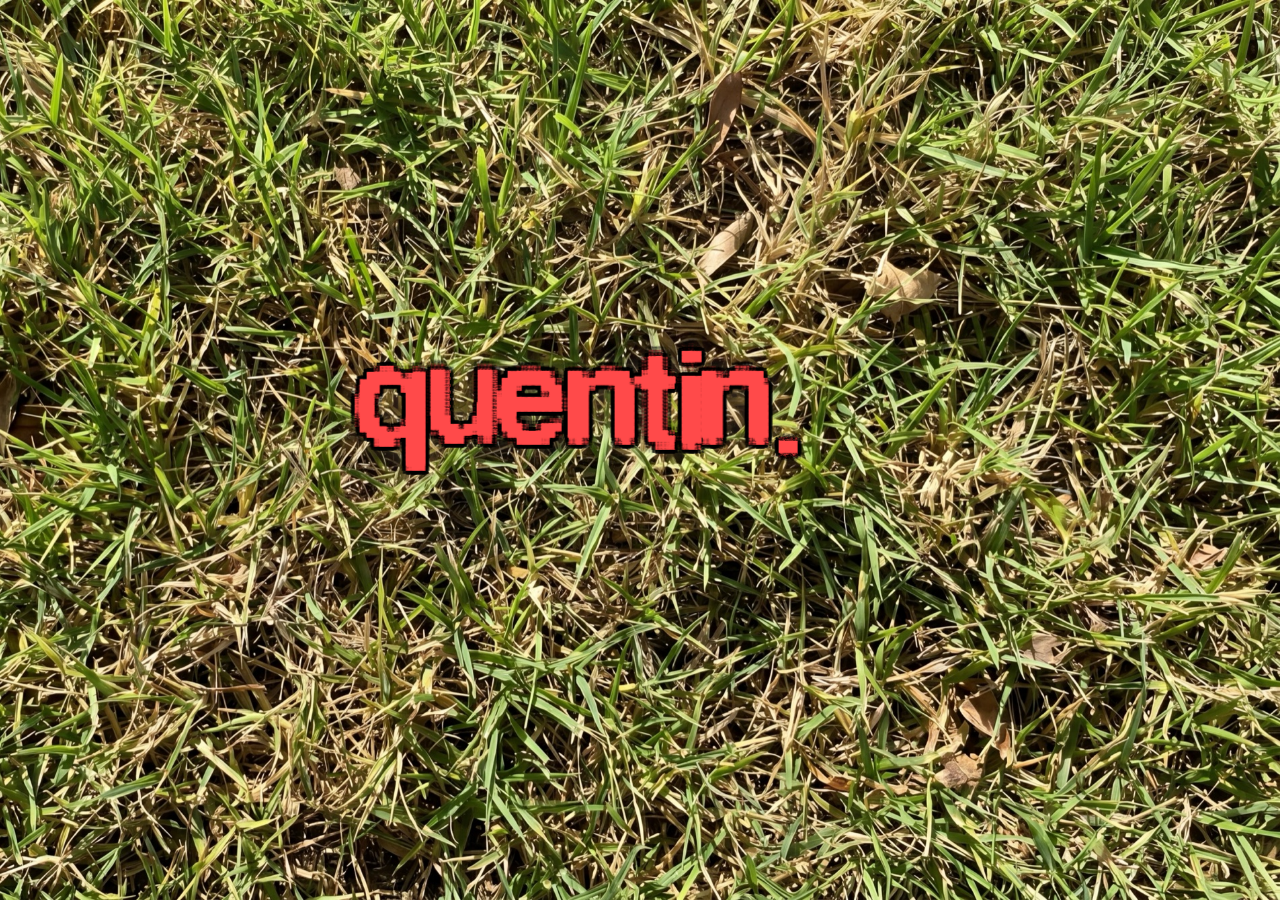
==== index.html @ b3f5b1b8 "Tint iOS Safari chrome to grass color via theme-color If iOS Safari's status bar / URL bar can't be " ====
<!DOCTYPE html>
<html lang="en">
<head>
  <meta charset="UTF-8">
  <meta name="viewport" content="width=device-width, initial-scale=1.0, viewport-fit=cover">
  <!-- theme-color tints iOS Safari's status bar and URL bar. We use the
       average color sampled from grass.jpg (#6b6737) so the chrome reads
       as part of the backdrop instead of as a hard black edge. -->
  <meta name="theme-color" content="#6b6737">
  <title>quentin.</title>
  <link rel="stylesheet" href="styles/scroll-scrub.css">
  <style>
    /* DSEG7-Classic — SIL OFL 1.1, by Keshikan. The 7-segment LCD font
       that ships with hardware calculators and the original XP Minesweeper-
       era counter display. Self-hosted as a 5 KB WOFF2 so the LCD doesn't
       depend on a CDN. */
    @font-face {
      font-family: 'DSEG7 Classic';
      src: url('fonts/DSEG7Classic-Bold.woff2') format('woff2');
      font-weight: bold;
      font-style: normal;
      font-display: swap;
    }

    /* ===========================================================
       XP-skinned games variant.

       Only the three bypass games — Minesweeper, Video Poker, 2048 —
       get the Windows XP treatment. The preloader, password gate,
       DVD-bouncing wordmark, post-unlock VCR menu, and FX overlays
       all keep the original VCR look. The contrast is the point:
       you tear through the VHS world and land in a creaky Windows
       desktop.

       Everything below is scoped to .minesweeper / .poker / .tk
       so it can't bleed into the menu or gate.
       =========================================================== */

    /* Reset the inherited VCR look on each XP-skinned game panel, and
       dim the grass backdrop behind them — same 55% black as menu.html
       uses, so the panel reads as a darkened surface with the XP window
       floating on top. The gate keeps its VCR styling so the dim is on a
       separate rule below. */
    .minesweeper, .poker, .tk {
      background: rgba(0, 0, 0, 0.30) !important;
      filter: none !important;
      text-shadow: none !important;
      letter-spacing: 0 !important;
      text-transform: none !important;
      color: #000;
    }
    .gate { background: rgba(0, 0, 0, 0.30); }
    /* Children of XP windows also drop the chromatic-aberration shadow
       and the panel-wide blur. */
    .xp-window, .xp-window * {
      text-shadow: none;
      filter: none;
    }

    /* ---- Window chrome ---- */
    .xp-window {
      display: inline-flex;
      flex-direction: column;
      font-family: Tahoma, Verdana, 'Segoe UI', 'Lucida Grande', sans-serif;
      font-size: 11px;
      color: #000;
      background: #ece9d8;
      border: 1px solid #003c74;
      border-radius: 8px 8px 0 0;
      /* Inner blue rim + soft drop shadow under the window. */
      box-shadow:
        inset 0 0 0 1px #0831d9,
        inset 0 0 0 2px #4790f6,
        0 14px 36px rgba(0, 0, 0, 0.30);
      max-width: 95vw;
    }
    .xp-titlebar {
      height: 26px;
      padding: 0 3px 0 6px;
      display: flex;
      align-items: center;
      justify-content: space-between;
      color: #fff;
      font-weight: bold;
      font-size: 12px;
      text-shadow: 1px 1px 0 rgba(0, 0, 0, 0.4);
      border-radius: 6px 6px 0 0;
      background: linear-gradient(
        to bottom,
        #0058e6  0%,
        #3da3ff  4%,
        #2b8aef 12%,
        #1761d6 64%,
        #1156ce 88%,
        #2071e7 100%
      );
      user-select: none;
    }
    .xp-title { padding-top: 1px; letter-spacing: 0; }
    .xp-buttons { display: flex; gap: 1px; }
    .xp-btn {
      width: 22px;
      height: 22px;
      margin: 0;
      padding: 0;
      border: 1px solid #0831d9;
      border-radius: 3px;
      font-family: Tahoma, Verdana, sans-serif;
      font-size: 12px;
      font-weight: bold;
      line-height: 1;
      color: #fff;
      text-shadow: 1px 1px 0 rgba(0, 0, 0, 0.45);
      cursor: default;
      display: flex;
      align-items: center;
      justify-content: center;
    }
    .xp-btn-min, .xp-btn-max {
      background: linear-gradient(to bottom, #4cabff, #1659be);
    }
    .xp-btn-close {
      background: linear-gradient(to bottom, #f57c47, #b53726);
      border-color: #c83020;
    }
    .xp-menubar {
      padding: 1px 6px 2px;
      font-size: 11px;
      color: #000;
      display: flex;
      gap: 12px;
      background: #ece9d8;
      border-bottom: 1px solid #aca899;
    }
    .xp-menubar span { cursor: default; }
    .xp-menubar u { text-decoration: underline; }
    .xp-body {
      padding: 8px;
      background: #ece9d8;
      display: flex;
      flex-direction: column;
      gap: 6px;
      align-items: center;
    }

    /* ---- Minesweeper ---- */
    .xp-window-ms { width: min(360px, 92vw); }

    .minesweeper .ms-header {
      width: 100%;
      box-sizing: border-box;
      background: #c0c0c0;
      padding: 6px 8px;
      display: flex;
      justify-content: space-between;
      align-items: center;
      gap: 8px;
      /* Classic outset-inset double bevel framing the LCDs. */
      box-shadow:
        inset 1px 1px 0 #808080,
        inset -1px -1px 0 #fff;
      font-family: Tahoma, Verdana, sans-serif;
    }
    .minesweeper #ms-mines-left,
    .minesweeper #ms-timer {
      font-family: 'DSEG7 Classic', 'Courier New', monospace;
      font-weight: bold;
      font-size: 20px;
      color: #ff1010;
      background: #000;
      padding: 1px 6px;
      letter-spacing: 1px;
      text-shadow: 0 0 4px rgba(255, 0, 0, 0.55);
      min-width: 64px;
      text-align: right;
      border: 1px solid #000;
      box-shadow: inset 1px 1px 0 #1a0000;
    }
    .minesweeper #ms-timer.low {
      animation: none;     /* drop the existing pulse */
      color: #ff5050;
    }
    /* CSS-drawn XP minesweeper smiley button. The .ms-smiley span has
       "🙂" as text content (HTML carries it for graceful fallback if our
       CSS doesn't load); we hide that with font-size:0 and draw a yellow
       circle + two eye dots + a curved smile mouth via pseudo-elements. */
    .minesweeper .ms-smiley {
      width: 28px;
      height: 28px;
      padding: 0;
      border: 0;
      border-radius: 0;
      background: #c0c0c0;
      font-size: 0;                    /* hide the emoji fallback */
      cursor: default;
      box-shadow:
        inset 2px 2px 0 #fff,
        inset -2px -2px 0 #808080;
      display: flex;
      align-items: center;
      justify-content: center;
      position: relative;
    }
    .minesweeper .ms-smiley::before {
      /* the yellow face circle with two eye dots baked in */
      content: '';
      width: 18px;
      height: 18px;
      border: 1px solid #000;
      border-radius: 50%;
      background:
        radial-gradient(circle at 32% 38%, #000 0 1.4px, transparent 1.7px),
        radial-gradient(circle at 68% 38%, #000 0 1.4px, transparent 1.7px),
        radial-gradient(circle at 50% 50%, #ffee44 60%, #f0bf00 100%);
    }
    .minesweeper .ms-smiley::after {
      /* curved smile — a half-pill below the eyes */
      content: '';
      position: absolute;
      width: 8px;
      height: 5px;
      border: 1.3px solid #000;
      border-top: 0;
      border-radius: 0 0 50% 50% / 0 0 100% 100%;
      top: 14px;
      left: 50%;
      transform: translateX(-50%);
      background: transparent;
    }
    .minesweeper .ms-status {
      font-family: Tahoma, Verdana, sans-serif;
      font-size: 11px;
      color: #000;
      letter-spacing: 0;
      text-transform: lowercase;
    }
    .minesweeper .ms-grid {
      background: #c0c0c0;
      padding: 3px;
      gap: 0;
      /* Inset bevel — looks like the grid is sunk into the chrome. */
      box-shadow:
        inset 2px 2px 0 #808080,
        inset -2px -2px 0 #fff;
    }
    .minesweeper .ms-cell {
      /* min(...) keeps desktop tight (~34px) but lets touch viewports
         scale cells up to ~9 vw — gives the 9-wide grid most of the
         screen width on mobile, so each cell is a meaningful tap target
         instead of a 22px pinpoint. */
      width:  min(34px, 9vw) !important;
      height: min(34px, 9vw) !important;
      background: #c0c0c0 !important;
      border: 0 !important;
      border-radius: 0 !important;
      font-family: Tahoma, Verdana, sans-serif !important;
      font-weight: bold !important;
      font-size: min(15px, 4vw) !important;
      color: #000;
      box-shadow:
        inset 2px 2px 0 #fff,
        inset -2px -2px 0 #808080;
    }
    .minesweeper .ms-cell.revealed {
      background: #c0c0c0 !important;
      box-shadow:
        inset 1px 1px 0 #808080,
        inset -1px -1px 0 transparent !important;
      border: none !important;
    }
    /* Classic XP minesweeper number palette. Inline color from JS is the
       same priority; using !important so we win. */
    .minesweeper .ms-cell[data-n="1"] { color: #0000ff !important; }
    .minesweeper .ms-cell[data-n="2"] { color: #008000 !important; }
    .minesweeper .ms-cell[data-n="3"] { color: #ff0000 !important; }
    .minesweeper .ms-cell[data-n="4"] { color: #000080 !important; }
    .minesweeper .ms-cell[data-n="5"] { color: #800000 !important; }
    .minesweeper .ms-cell[data-n="6"] { color: #008080 !important; }
    .minesweeper .ms-cell[data-n="7"] { color: #000000 !important; }
    .minesweeper .ms-cell[data-n="8"] { color: #808080 !important; }
    /* Flag + bomb sprites — small inline SVGs as background images, layered
       over the cell's gray (or red, for the exploded cell) base. The JS still
       sets the cell's textContent to "⚑" / "✱"; we hide that glyph with
       font-size:0 so only the SVG sprite shows. */
    .minesweeper .ms-cell.flagged {
      font-size: 0 !important;
      color: transparent !important;
      background:
        url("data:image/svg+xml;utf8,<svg xmlns='http://www.w3.org/2000/svg' viewBox='0 0 16 16'><rect x='6' y='2.5' width='1.4' height='9.5' fill='black'/><rect x='3' y='12' width='8' height='2' fill='black'/><polygon points='7.4,2.5 12,5 7.4,7.5' fill='%23dd0000'/></svg>")
          center/14px no-repeat,
        #c0c0c0 !important;
    }
    .minesweeper .ms-cell.mine {
      font-size: 0 !important;
      color: transparent !important;
      background:
        url("data:image/svg+xml;utf8,<svg xmlns='http://www.w3.org/2000/svg' viewBox='0 0 16 16'><g fill='black'><circle cx='8' cy='8.5' r='4'/><rect x='7' y='1.5' width='2' height='2'/><rect x='7' y='12.5' width='2' height='2'/><rect x='1.5' y='7.5' width='2' height='2'/><rect x='12.5' y='7.5' width='2' height='2'/></g><rect x='6.2' y='6.7' width='1.8' height='1.8' fill='white'/></svg>")
          center/14px no-repeat,
        #c0c0c0 !important;
    }
    .minesweeper .ms-cell.exploded {
      font-size: 0 !important;
      color: transparent !important;
      background:
        url("data:image/svg+xml;utf8,<svg xmlns='http://www.w3.org/2000/svg' viewBox='0 0 16 16'><g fill='black'><circle cx='8' cy='8.5' r='4'/><rect x='7' y='1.5' width='2' height='2'/><rect x='7' y='12.5' width='2' height='2'/><rect x='1.5' y='7.5' width='2' height='2'/><rect x='12.5' y='7.5' width='2' height='2'/></g><rect x='6.2' y='6.7' width='1.8' height='1.8' fill='white'/></svg>")
          center/14px no-repeat,
        #ff0000 !important;
    }
    .minesweeper .ms-footer { width: 100%; justify-content: center; }
    .minesweeper .ms-btn {
      font-family: Tahoma, Verdana, sans-serif;
      font-weight: normal;
      font-size: 11px;
      color: #000;
      background: #ece9d8;
      padding: 2px 14px;
      border: 1px solid #003c74;
      border-radius: 3px;
      box-shadow:
        inset 0 0 0 1px #fff,
        inset -1px -1px 0 #aca899;
    }
    .minesweeper .ms-hint {
      font-family: Tahoma, Verdana, sans-serif;
      font-size: 10px;
      color: #666;
      text-transform: none;
      letter-spacing: 0;
    }

    /* ---- Video Poker ---- */
    .xp-window-pk { width: min(440px, 95vw); }

    .poker .pk-header { width: 100%; text-align: center; }
    .poker .pk-title {
      font-family: Tahoma, Verdana, sans-serif;
      font-size: 14px;
      font-weight: bold;
      color: #000;
      text-transform: none;
      letter-spacing: 0;
      margin-bottom: 2px;
    }
    .poker .pk-odds-row { justify-content: center; align-items: center; }
    .poker .pk-odds {
      font-family: Tahoma, Verdana, sans-serif;
      font-size: 11px;
      color: #000;
      text-transform: none;
      letter-spacing: 0;
    }
    .poker .pk-info {
      font-family: Tahoma, Verdana, sans-serif;
      color: #000;
      background: #ece9d8;
      border: 1px solid #003c74;
      border-radius: 3px;
      width: 20px;
      height: 20px;
      box-shadow:
        inset 0 0 0 1px #fff,
        inset -1px -1px 0 #aca899;
    }
    .poker .pk-status {
      font-family: Tahoma, Verdana, sans-serif;
      font-size: 12px;
      font-weight: bold;
      color: #000;
      letter-spacing: 0;
      text-transform: none;
    }
    .poker .pk-cards {
      background: #1b6a2e;       /* card-table felt green */
      padding: 10px 8px;
      border-radius: 4px;
      box-shadow:
        inset 1px 1px 0 #0d3517,
        inset -1px -1px 0 #2a9947;
      gap: 6px;
    }
    .poker .pk-footer { justify-content: center; }
    .poker .pk-btn {
      font-family: Tahoma, Verdana, sans-serif;
      font-size: 11px;
      font-weight: normal;
      color: #000;
      background: #ece9d8;
      padding: 3px 16px;
      border: 1px solid #003c74;
      border-radius: 3px;
      letter-spacing: 0;
      text-transform: none;
      box-shadow:
        inset 0 0 0 1px #fff,
        inset -1px -1px 0 #aca899;
    }
    .poker .pk-btn:disabled { color: #888; }
    .poker .ms-hint {
      font-family: Tahoma, Verdana, sans-serif;
      font-size: 10px;
      color: #666;
      text-transform: none;
      letter-spacing: 0;
    }

    /* ---- 2048 ---- */
    .xp-window-tk { width: min(320px, 92vw); }

    .tk .tk-header {
      width: 100%;
      box-sizing: border-box;
      font-family: Tahoma, Verdana, sans-serif;
      font-size: 12px;
      font-weight: bold;
      color: #000;
      text-transform: none;
      letter-spacing: 0;
      background: #c0c0c0;
      padding: 4px 8px;
      box-shadow:
        inset 1px 1px 0 #808080,
        inset -1px -1px 0 #fff;
      justify-content: space-between;
    }
    .tk .tk-status {
      font-family: Tahoma, Verdana, sans-serif;
      font-size: 11px;
      color: #000;
      text-transform: none;
      letter-spacing: 0;
    }
    .tk .tk-grid {
      background: #c0c0c0;
      padding: 4px;
      gap: 4px;
      box-shadow:
        inset 2px 2px 0 #808080,
        inset -2px -2px 0 #fff;
    }
    .tk .tk-cell {
      background: #d4d0c8 !important;
      color: #000;
      font-family: Tahoma, Verdana, sans-serif;
      font-weight: bold;
      box-shadow:
        inset 1px 1px 0 #fff,
        inset -1px -1px 0 #808080;
      letter-spacing: 0;
    }
    /* Per-tier colors kept bright but flatter, suited to the gray chrome. */
    .tk .tk-cell.v-2    { background: #f0e8d8 !important; color: #000; }
    .tk .tk-cell.v-4    { background: #ecd9b0 !important; color: #000; }
    .tk .tk-cell.v-8    { background: #f5b06b !important; color: #fff; }
    .tk .tk-cell.v-16   { background: #f59c5e !important; color: #fff; }
    .tk .tk-cell.v-32   { background: #f57e51 !important; color: #fff; }
    .tk .tk-cell.v-64   { background: #f55e35 !important; color: #fff; }
    .tk .tk-cell.v-128  { background: #edcf72 !important; color: #fff; }
    .tk .tk-cell.v-256  { background: #edcc5f !important; color: #fff; }
    .tk .tk-cell.v-512  { background: #edc850 !important; color: #fff; }
    .tk .tk-cell.v-1024 { background: #edc53f !important; color: #fff; }
    .tk .tk-cell.v-2048 { background: #edc22e !important; color: #fff; }
    .tk .tk-btn {
      font-family: Tahoma, Verdana, sans-serif;
      font-size: 11px;
      font-weight: normal;
      color: #000;
      background: #ece9d8;
      padding: 2px 14px;
      border: 1px solid #003c74;
      border-radius: 3px;
      letter-spacing: 0;
      text-transform: none;
      box-shadow:
        inset 0 0 0 1px #fff,
        inset -1px -1px 0 #aca899;
    }
    .tk .ms-hint {
      font-family: Tahoma, Verdana, sans-serif;
      font-size: 10px;
      color: #666;
      text-transform: none;
      letter-spacing: 0;
    }

    /* "Try another way" sits outside the XP window. Match the gate's
       .gate-try-another (first page) exactly: same VCR OSD Mono font,
       uppercase, cream fill, 8-layer chromatic-aberration shadow, AND
       the same blur+contrast filter the gate parent applies. The game-
       panel reset above stripped filter/text-shadow from descendants
       with !important, so reapply both here. */
    .minesweeper .cycle-btn,
    .poker .cycle-btn,
    .tk .cycle-btn {
      margin-top: 14px;
      font-family: 'VCR OSD Mono', ui-monospace, monospace !important;
      font-size: clamp(0.78rem, 2.6vw, 1rem);
      color: #fff5c4 !important;
      letter-spacing: 0.06em !important;
      text-transform: uppercase !important;
      background: transparent;
      border: 0;
      padding: 0.4rem 0.8rem;
      filter: blur(0.55px) contrast(1.05) !important;
      text-shadow:
        min(-0.07em, -1px)  0                  0 rgba(255, 50, 70, 0.55),
        max( 0.07em,  1px)  0                  0 rgba(70, 220, 255, 0.45),
        max( 0.06em,  2px)  max( 0.06em,  2px) 0 rgba(0, 0, 0, 0.95),
        min(-0.06em, -2px)  max( 0.06em,  2px) 0 rgba(0, 0, 0, 0.85),
        max( 0.06em,  2px)  min(-0.06em, -2px) 0 rgba(0, 0, 0, 0.78),
        min(-0.06em, -2px)  min(-0.06em, -2px) 0 rgba(0, 0, 0, 0.95),
         0                  max( 0.08em,  2px) 0 rgba(0, 0, 0, 0.7),
         0 0 0.22em rgba(255, 240, 180, 0.30) !important;
    }
    .minesweeper .cycle-btn:hover,
    .minesweeper .cycle-btn:active,
    .poker .cycle-btn:hover,
    .poker .cycle-btn:active,
    .tk .cycle-btn:hover,
    .tk .cycle-btn:active { color: #ffea00 !important; }
  </style>
</head>
<body data-state="idle" class="vhs-running">

  <div class="brand-bounce">quentin.</div>

  <form class="gate" id="gate" autocomplete="off" novalidate>
    <div class="gate-prompt">enter password</div>
    <div class="gate-input-wrap">
      <span class="gate-input-prefix">&gt;</span>
      <input
        type="text"
        class="gate-input"
        id="gate-input"
        autocomplete="off"
        autocapitalize="off"
        autocorrect="off"
        spellcheck="false"
        inputmode="text"
        maxlength="32"
        autofocus>
      <span class="gate-cursor" aria-hidden="true"></span>
    </div>
    <div class="gate-error" id="gate-error">access denied</div>
    <button type="submit" class="gate-submit">enter</button>
    <button type="button" class="gate-try-another cycle-btn">try another way</button>
  </form>

  <div class="minesweeper" id="minesweeper" aria-label="Minesweeper bypass">
    <div class="xp-window xp-window-ms">
      <div class="xp-titlebar">
        <div class="xp-title">Minesweeper</div>
        <div class="xp-buttons">
          <span class="xp-btn xp-btn-min" aria-hidden="true">_</span>
          <span class="xp-btn xp-btn-max" aria-hidden="true">□</span>
          <span class="xp-btn xp-btn-close" aria-hidden="true">×</span>
        </div>
      </div>
      <div class="xp-menubar">
        <span><u>G</u>ame</span>
        <span><u>H</u>elp</span>
      </div>
      <div class="xp-body">
        <div class="ms-header">
          <span id="ms-mines-left">12</span>
          <span class="ms-smiley" aria-hidden="true">🙂</span>
          <span class="ms-timer" id="ms-timer">2:00</span>
        </div>
        <div class="ms-status" id="ms-status">clear the board</div>
        <div class="ms-grid" id="ms-grid"></div>
        <div class="ms-footer">
          <button type="button" class="ms-btn" id="ms-retry">retry</button>
        </div>
        <div class="ms-hint">right-click or long-press to flag</div>
      </div>
    </div>
    <button type="button" class="gate-try-another cycle-btn">try another way</button>
  </div>

  <div class="poker" id="poker" aria-label="Video poker bypass">
    <div class="xp-window xp-window-pk">
      <div class="xp-titlebar">
        <div class="xp-title">Video Poker</div>
        <div class="xp-buttons">
          <span class="xp-btn xp-btn-min" aria-hidden="true">_</span>
          <span class="xp-btn xp-btn-max" aria-hidden="true">□</span>
          <span class="xp-btn xp-btn-close" aria-hidden="true">×</span>
        </div>
      </div>
      <div class="xp-menubar">
        <span><u>G</u>ame</span>
        <span><u>H</u>elp</span>
      </div>
      <div class="xp-body">
        <div class="pk-header">
          <div class="pk-title">Video Poker</div>
          <div class="pk-odds-row">
            <div class="pk-odds">land four of a kind or better to unlock</div>
            <button type="button" class="pk-info" id="pk-info-btn" aria-label="How to play and pay table" aria-haspopup="dialog" aria-controls="pk-paytable">?</button>
          </div>
        </div>
        <div class="pk-status" id="pk-status">deal to begin</div>
        <div class="pk-cards" id="pk-cards"></div>
        <div class="pk-footer">
          <button type="button" class="pk-btn" id="pk-action">deal</button>
        </div>
        <div class="ms-hint">tap a card to hold · hand <span id="pk-count">0</span></div>
      </div>
    </div>
    <button type="button" class="gate-try-another cycle-btn">try another way</button>
  </div>

  <div class="pk-paytable" id="pk-paytable" role="dialog" aria-modal="true" aria-labelledby="pk-paytable-title" aria-hidden="true">
    <div class="pk-paytable-inner">
      <div class="pk-paytable-title" id="pk-paytable-title">how to play</div>
      <ul class="pk-instructions">
        <li><span class="pk-step-key">deal</span><span class="pk-step-desc">get 5 cards</span></li>
        <li><span class="pk-step-key">tap</span><span class="pk-step-desc">hold the cards you want</span></li>
        <li><span class="pk-step-key">draw</span><span class="pk-step-desc">replace the rest</span></li>
        <li><span class="pk-step-key">★</span><span class="pk-step-desc">match a starred hand to unlock</span></li>
      </ul>
      <div class="pk-paytable-divider">— pay table —</div>
      <ul class="pk-paytable-list">
        <li class="win"><span class="pk-pt-mark">★</span><span class="pk-pt-name">royal flush</span><span class="pk-pt-desc">10 J Q K A · same suit</span></li>
        <li class="win"><span class="pk-pt-mark">★</span><span class="pk-pt-name">straight flush</span><span class="pk-pt-desc">5 in a row · same suit</span></li>
        <li class="win"><span class="pk-pt-mark">★</span><span class="pk-pt-name">four of a kind</span><span class="pk-pt-desc">4 cards · same rank</span></li>
        <li><span class="pk-pt-mark">·</span><span class="pk-pt-name">full house</span><span class="pk-pt-desc">3 + 2 of a kind</span></li>
        <li><span class="pk-pt-mark">·</span><span class="pk-pt-name">flush</span><span class="pk-pt-desc">5 cards · same suit</span></li>
        <li><span class="pk-pt-mark">·</span><span class="pk-pt-name">straight</span><span class="pk-pt-desc">5 cards · in a row</span></li>
        <li><span class="pk-pt-mark">·</span><span class="pk-pt-name">three of a kind</span><span class="pk-pt-desc">3 cards · same rank</span></li>
        <li><span class="pk-pt-mark">·</span><span class="pk-pt-name">two pair</span><span class="pk-pt-desc">two pairs</span></li>
        <li><span class="pk-pt-mark">·</span><span class="pk-pt-name">jacks or better</span><span class="pk-pt-desc">pair of J / Q / K / A</span></li>
      </ul>
      <button type="button" class="pk-pt-close" id="pk-pt-close">close</button>
    </div>
  </div>

  <div class="tk" id="tk" aria-label="2048 bypass">
    <div class="xp-window xp-window-tk">
      <div class="xp-titlebar">
        <div class="xp-title">2048</div>
        <div class="xp-buttons">
          <span class="xp-btn xp-btn-min" aria-hidden="true">_</span>
          <span class="xp-btn xp-btn-max" aria-hidden="true">□</span>
          <span class="xp-btn xp-btn-close" aria-hidden="true">×</span>
        </div>
      </div>
      <div class="xp-menubar">
        <span><u>G</u>ame</span>
        <span><u>H</u>elp</span>
      </div>
      <div class="xp-body">
        <div class="tk-header">
          <span>2048</span>
          <span>score <span id="tk-score">0</span></span>
        </div>
        <div class="tk-status" id="tk-status">reach 2048 to unlock</div>
        <div class="tk-grid" id="tk-grid"></div>
        <div class="tk-footer">
          <button type="button" class="tk-btn" id="tk-new">new game</button>
        </div>
        <div class="ms-hint">arrow keys · wasd · swipe</div>
      </div>
    </div>
    <button type="button" class="gate-try-another cycle-btn">try another way</button>
  </div>

  <div class="preloader" id="preloader"></div>

  <button type="button" class="mute-toggle" id="mute-toggle" aria-label="Toggle sound">sound: on</button>
  <button type="button" class="back-btn" id="back-btn" aria-label="Go back">&lt; back</button>

  <div class="stage">
    <!-- No videos. The .vhs-intro layer (grass photo) sits behind every
         phase. Menu state still appears post-unlock, VCR-styled. -->

    <div class="menu" id="menu" role="menu" aria-label="Main menu">
      <div class="menu-header">─ main menu ─</div>
      <div class="menu-list" id="menu-list">
        <div class="menu-item selected" data-i="0" data-action="open" data-url="#" role="menuitem" tabindex="-1">
          <span class="menu-arrow">▶</span><span class="menu-num">01</span><span class="menu-label">pray i die</span>
        </div>
        <div class="menu-item" data-i="1" data-action="open" data-url="#" role="menuitem" tabindex="-1">
          <span class="menu-arrow">▶</span><span class="menu-num">02</span><span class="menu-label">ai media co</span>
        </div>
        <div class="menu-item" data-i="2" data-action="open" data-url="#" role="menuitem" tabindex="-1">
          <span class="menu-arrow">▶</span><span class="menu-num">03</span><span class="menu-label">instagram</span>
        </div>
        <div class="menu-item" data-i="3" data-action="open" data-url="#" role="menuitem" tabindex="-1">
          <span class="menu-arrow">▶</span><span class="menu-num">04</span><span class="menu-label">music</span>
        </div>
        <div class="menu-item" data-i="4" data-action="open" data-url="#" role="menuitem" tabindex="-1">
          <span class="menu-arrow">▶</span><span class="menu-num">05</span><span class="menu-label">shop</span>
        </div>
        <div class="menu-item" data-i="5" data-action="static" role="menuitem" tabindex="-1">
          <span class="menu-arrow">▶</span><span class="menu-num">06</span><span class="menu-label">static</span>
        </div>
        <div class="menu-item" data-i="6" data-action="tracking" role="menuitem" tabindex="-1">
          <span class="menu-arrow">▶</span><span class="menu-num">07</span><span class="menu-label">???</span>
        </div>
        <div class="menu-item" data-i="7" data-action="colorbars" role="menuitem" tabindex="-1">
          <span class="menu-arrow">▶</span><span class="menu-num">08</span><span class="menu-label">color bars</span>
        </div>
        <div class="menu-item" data-i="8" data-action="text" data-text="rew ◀◀" data-ms="1400" data-tone="rewind" role="menuitem" tabindex="-1">
          <span class="menu-arrow">▶</span><span class="menu-num">09</span><span class="menu-label">rewind</span>
        </div>
        <div class="menu-item" data-i="9" data-action="text" data-text="ff ▶▶" data-ms="1400" data-tone="ffwd" role="menuitem" tabindex="-1">
          <span class="menu-arrow">▶</span><span class="menu-num">10</span><span class="menu-label">fast fwd</span>
        </div>
        <div class="menu-item" data-i="10" data-action="text" data-text="▮▮ pause" data-ms="1600" role="menuitem" tabindex="-1">
          <span class="menu-arrow">▶</span><span class="menu-num">11</span><span class="menu-label">pause</span>
        </div>
        <div class="menu-item" data-i="11" data-action="text" data-text="● rec" data-ms="1800" data-color="red" role="menuitem" tabindex="-1">
          <span class="menu-arrow">▶</span><span class="menu-num">12</span><span class="menu-label">record</span>
        </div>
        <div class="menu-item" data-i="12" data-action="deadair" role="menuitem" tabindex="-1">
          <span class="menu-arrow">▶</span><span class="menu-num">13</span><span class="menu-label">dead air</span>
        </div>
        <div class="menu-item" data-i="13" data-action="poweroff" role="menuitem" tabindex="-1">
          <span class="menu-arrow">▶</span><span class="menu-num">14</span><span class="menu-label">power off</span>
        </div>
        <div class="menu-item" data-i="14" data-action="text" data-text="be kind. rewind." data-ms="1600" role="menuitem" tabindex="-1">
          <span class="menu-arrow">▶</span><span class="menu-num">15</span><span class="menu-label">be kind rewind</span>
        </div>
      </div>
      <div class="menu-footer">▲▼ navigate &nbsp;&nbsp; enter select</div>
    </div>

    <div class="fx-static" id="fx-static" aria-hidden="true">
      <img class="fx-static-frame" alt="" src="vhs_frames/frame_01.jpg">
    </div>
    <div class="fx-text" id="fx-text" aria-hidden="true">tracking error</div>
    <div class="fx-colorbars" id="fx-colorbars" aria-hidden="true"></div>
    <div class="fx-deadair" id="fx-deadair" aria-hidden="true"></div>
    <div class="fx-poweroff" id="fx-poweroff" aria-hidden="true">
      <div class="fx-poweroff-line"></div>
    </div>

    <!-- Static backdrop — grass photo, same as menu.html. -->
    <div class="vhs-intro" id="vhs-intro">
      <picture>
        <source srcset="grass-hd.jpg" media="(pointer: fine)">
        <img class="vhs-frame active" data-i="3" alt="" src="grass.jpg" fetchpriority="high">
      </picture>
    </div>

    <div class="debug" id="debug"></div>
  </div>

  <script src="scripts/scroll-scrub.js"></script>

</body>
</html>
---- styles/scroll-scrub.css ----
@font-face {
      font-family: 'LowerResolution';
      src: url('../LowerResolution-period.ttf') format('truetype');
      font-display: swap;
    }
    @font-face {
      font-family: 'VCR OSD Mono';
      src: url('../VCR_OSD_MONO.ttf') format('truetype');
      font-display: swap;
    }

    * { margin: 0; padding: 0; box-sizing: border-box; }

    html, body {
      /* height: 100% on iOS Safari resolves to the LAYOUT viewport, which
         excludes the safe-area zones under the status bar and URL bar — so
         fixed elements with inset:0 stop at those edges and the safe-area
         strips appear as solid black above/below the page content. 100dvh
         resolves to the DYNAMIC visual viewport, which includes those
         zones, so the backdrop image extends behind Safari's translucent
         chrome and gets blurred through it instead of cutting off. */
      height: 100%;            /* fallback for browsers without dvh */
      height: 100dvh;
      width: 100vw;
      /* Black so iOS Safari's translucent chrome doesn't get tinted by a
         document-level color. Lets the chrome's blur sample the actual video
         content above instead of leaning toward a static body color. */
      background: #000;
      color: #fff;
      font-family: 'LowerResolution', system-ui, sans-serif;
      overflow: hidden;
      overscroll-behavior: none;
      touch-action: none;
    }

    /* ---- Pre-password preloader ---- */
    /* The whole preloader layer is the click target — tap anywhere to advance
       to the password gate. The frame_04 backdrop is the vhs-intro layer below
       (z-index 50); the bouncing wordmark sits on its own layer above. */
    .preloader {
      position: fixed;
      inset: 0;
      z-index: 65;
      pointer-events: auto;
      cursor: pointer;
      transition: opacity 1.4s steps(10);
    }
    body.preloader-passed .preloader,
    body.unlocked .preloader { opacity: 0; pointer-events: none; }

    /* ---- DVD-bounce wordmark (preloader + gate phase) ---- */
    .brand-bounce {
      position: absolute;
      top: 0;
      left: 0;
      transform: translate3d(0, 0, 0);
      will-change: transform;
      font-family: 'LowerResolution', system-ui, sans-serif;
      font-size: clamp(3.5rem, 14vw, 11rem);
      line-height: 1;
      color: #fff5c4;
      text-shadow:
         3px  3px 0 rgba(0, 0, 0, 0.95),
        -3px  3px 0 rgba(0, 0, 0, 0.85),
         3px -3px 0 rgba(0, 0, 0, 0.78),
        -3px -3px 0 rgba(0, 0, 0, 0.95),
         0    4px 0 rgba(0, 0, 0, 0.9),
         0   -4px 0 rgba(0, 0, 0, 0.75),
         4px  0   0 rgba(0, 0, 0, 0.7),
        -4px  0   0 rgba(0, 0, 0, 0.85),
         0 0 22px rgba(255, 240, 180, 0.35);
      filter: blur(0.55px) contrast(1.05);
      letter-spacing: 0.01em;
      pointer-events: none;
      user-select: none;
      -webkit-user-select: none;
      opacity: 0;
      transition: opacity 1.4s steps(10);
      z-index: 60;
    }
    body.brand-bounce-ready .brand-bounce { opacity: 1; }
    /* On unlock, fade the bouncing wordmark out so the static idle brand can
       take over without two wordmarks on screen. */
    body.unlocked .brand-bounce { opacity: 0; }

    /* ---- Password gate ---- */
    .gate {
      position: fixed;
      inset: 0;
      z-index: 70;
      display: flex;
      flex-direction: column;
      align-items: center;
      justify-content: center;
      gap: 1.4rem;
      padding: 2rem;
      opacity: 0;
      pointer-events: none;
      transition: opacity 1.4s steps(10);
      /* Filter on the parent applies to all gate children exactly once. If
         children set their own filter on top, they get compound blur. Hoist
         it here so prompt/input/submit/try-another all share one pass. */
      filter: blur(0.55px) contrast(1.05);
    }
    body.preloader-passed:not(.unlocked) .gate {
      opacity: 1;
      pointer-events: auto;
    }
    .gate-prompt,
    .gate-input,
    .gate-input-prefix,
    .gate-error {
      font-family: 'VCR OSD Mono', ui-monospace, monospace;
      color: #fff5c4;
      letter-spacing: 0.06em;
      text-transform: uppercase;
      text-shadow:
        min(-0.07em, -1px)  0                  0 rgba(255, 50, 70, 0.55),
        max( 0.07em,  1px)  0                  0 rgba(70, 220, 255, 0.45),
        max( 0.06em,  2px)  max( 0.06em,  2px) 0 rgba(0, 0, 0, 0.95),
        min(-0.06em, -2px)  max( 0.06em,  2px) 0 rgba(0, 0, 0, 0.85),
        max( 0.06em,  2px)  min(-0.06em, -2px) 0 rgba(0, 0, 0, 0.78),
        min(-0.06em, -2px)  min(-0.06em, -2px) 0 rgba(0, 0, 0, 0.95),
         0                  max( 0.08em,  2px) 0 rgba(0, 0, 0, 0.7),
         0 0 0.22em rgba(255, 240, 180, 0.30);
    }
    .gate-prompt { font-size: clamp(1.4rem, 5.5vw, 2.4rem); }
    .gate-input-wrap {
      display: flex;
      align-items: center;
      font-size: clamp(1.4rem, 5.5vw, 2.4rem);
    }
    .gate-input-prefix { margin-right: 0.4em; }
    .gate-input {
      -webkit-appearance: none;
      appearance: none;
      background: transparent;
      border: none;
      outline: none;
      font-size: inherit;
      width: 0;
      min-width: 0;
      max-width: 60vw;
      caret-color: transparent;
      padding: 0;
      margin: 0;
      text-indent: 0;
      text-align: left;
    }
    .gate-measure {
      position: absolute;
      visibility: hidden;
      white-space: pre;
      pointer-events: none;
      width: auto !important;
      max-width: none !important;
    }
    .gate-cursor {
      display: inline-block;
      margin-left: 0.05em;
      font-family: 'VCR OSD Mono', ui-monospace, monospace;
      color: #fff5c4;
      text-shadow:
        min(-0.07em, -1px)  0                  0 rgba(255, 50, 70, 0.55),
        max( 0.07em,  1px)  0                  0 rgba(70, 220, 255, 0.45),
        max( 0.06em,  2px)  max( 0.06em,  2px) 0 rgba(0, 0, 0, 0.95),
        min(-0.06em, -2px)  max( 0.06em,  2px) 0 rgba(0, 0, 0, 0.85),
        max( 0.06em,  2px)  min(-0.06em, -2px) 0 rgba(0, 0, 0, 0.78),
        min(-0.06em, -2px)  min(-0.06em, -2px) 0 rgba(0, 0, 0, 0.95),
         0                  max( 0.08em,  2px) 0 rgba(0, 0, 0, 0.7),
         0 0 0.22em rgba(255, 240, 180, 0.30);
      animation: gate-cursor-blink 1s steps(1) infinite;
    }
    .gate-cursor::before { content: "▌"; }
    @keyframes gate-cursor-blink { 50% { opacity: 0; } }
    .gate-error {
      font-size: clamp(1.4rem, 5.5vw, 2.4rem);
      color: #ff6b6b;
      /* Collapse to zero height when invisible so the submit + cycle buttons
         sit snug under the input. Expands to 1.2em only when an error fires;
         the screen-shake animation telegraphs the layout shift. */
      height: 0;
      overflow: hidden;
      opacity: 0;
      transition: height 0.2s ease, opacity 0.15s ease;
    }
    .gate-error.visible {
      height: 1.2em;
      opacity: 1;
    }
    .gate-submit {
      -webkit-appearance: none;
      appearance: none;
      font-family: 'VCR OSD Mono', ui-monospace, monospace;
      font-size: clamp(1.4rem, 5.5vw, 2.4rem);
      letter-spacing: 0;
      text-transform: uppercase;
      color: #fff5c4;
      background: transparent;
      border: none;
      padding: 0.4rem 0.8rem;
      cursor: pointer;
      transition: color 0.2s ease;
      text-shadow:
        min(-0.07em, -1px)  0                  0 rgba(255, 50, 70, 0.55),
        max( 0.07em,  1px)  0                  0 rgba(70, 220, 255, 0.45),
        max( 0.06em,  2px)  max( 0.06em,  2px) 0 rgba(0, 0, 0, 0.95),
        min(-0.06em, -2px)  max( 0.06em,  2px) 0 rgba(0, 0, 0, 0.85),
        max( 0.06em,  2px)  min(-0.06em, -2px) 0 rgba(0, 0, 0, 0.78),
        min(-0.06em, -2px)  min(-0.06em, -2px) 0 rgba(0, 0, 0, 0.95),
         0                  max( 0.08em,  2px) 0 rgba(0, 0, 0, 0.7),
         0 0 0.28em rgba(255, 240, 180, 0.30);
    }
    .gate-submit:hover, .gate-submit:active { color: #ffea00; }
    /* Filter is now applied by the .gate parent — no per-child filter needed. */
    .gate.shaking { animation: gate-shake 0.45s cubic-bezier(.36,.07,.19,.97); }
    @keyframes gate-shake {
      10%, 90%      { transform: translateX(-2px); }
      20%, 80%      { transform: translateX( 4px); }
      30%, 50%, 70% { transform: translateX(-8px); }
      40%, 60%      { transform: translateX( 8px); }
    }

    /* ---- Corner buttons (mute toggle + back button) ---- */
    .mute-toggle,
    .back-btn {
      -webkit-appearance: none;
      appearance: none;
      position: fixed;
      bottom: 1rem;
      z-index: 80;                                 /* above gate + preloader + vhs */
      font-family: 'VCR OSD Mono', ui-monospace, monospace;
      font-size: clamp(0.85rem, 2.5vw, 1.1rem);
      letter-spacing: 0.06em;
      text-transform: uppercase;
      color: #fff5c4;
      background: transparent;
      border: none;
      padding: 0.4rem 0.6rem;
      cursor: pointer;
      text-shadow:
        min(-0.07em, -1px)  0                  0 rgba(255, 50, 70, 0.55),
        max( 0.07em,  1px)  0                  0 rgba(70, 220, 255, 0.45),
        max( 0.06em,  2px)  max( 0.06em,  2px) 0 rgba(0, 0, 0, 0.95),
        min(-0.06em, -2px)  max( 0.06em,  2px) 0 rgba(0, 0, 0, 0.85),
        max( 0.06em,  2px)  min(-0.06em, -2px) 0 rgba(0, 0, 0, 0.78),
        min(-0.06em, -2px)  min(-0.06em, -2px) 0 rgba(0, 0, 0, 0.95),
         0                  max( 0.08em,  2px) 0 rgba(0, 0, 0, 0.7),
         0 0 0.22em rgba(255, 240, 180, 0.30);
      filter: blur(0.55px) contrast(1.05);
      transition: opacity 1.4s steps(10), color 0.2s ease;
      /* Hidden on the preloader: audio only starts on the preloader click and
         there's nothing to go back to from the first screen. Fade both in
         together once the user advances past the preloader. */
      opacity: 0;
      pointer-events: none;
    }
    .mute-toggle { right: 1rem; }
    .back-btn    { left:  1rem; }
    body.preloader-passed .mute-toggle,
    body.preloader-passed .back-btn {
      opacity: 1;
      pointer-events: auto;
    }
    .mute-toggle:hover, .mute-toggle:active,
    .back-btn:hover,    .back-btn:active { color: #ffea00; }

    /* ---- "try another way" button on the gate (and bypass panels) ---- */
    /* Dim the cream fill via the color's alpha channel — not via `opacity`,
       which would also flatten the text-shadow stack and let the site-wide
       0.55px blur smear the soft, low-contrast result. The shadow stack
       stays at full strength so the outline is crisp, and the fill reads
       as a muted cream that's still in the same color family. */
    .gate-try-another {
      -webkit-appearance: none;
      appearance: none;
      font-family: 'VCR OSD Mono', ui-monospace, monospace;
      font-size: clamp(0.78rem, 2.6vw, 1rem);
      letter-spacing: 0.06em;
      text-transform: uppercase;
      color: #fff5c4;
      background: transparent;
      border: none;
      padding: 0.4rem 0.8rem;
      margin-top: 0.4rem;
      cursor: pointer;
      transition: color 0.2s ease;
      text-shadow:
        min(-0.07em, -1px)  0                  0 rgba(255, 50, 70, 0.55),
        max( 0.07em,  1px)  0                  0 rgba(70, 220, 255, 0.45),
        max( 0.06em,  2px)  max( 0.06em,  2px) 0 rgba(0, 0, 0, 0.95),
        min(-0.06em, -2px)  max( 0.06em,  2px) 0 rgba(0, 0, 0, 0.85),
        max( 0.06em,  2px)  min(-0.06em, -2px) 0 rgba(0, 0, 0, 0.78),
        min(-0.06em, -2px)  min(-0.06em, -2px) 0 rgba(0, 0, 0, 0.95),
         0                  max( 0.08em,  2px) 0 rgba(0, 0, 0, 0.7),
         0 0 0.22em rgba(255, 240, 180, 0.30);
      /* No own filter — every parent container (.gate, .minesweeper, .poker,
         .tk) already applies blur(0.55px). A second filter here would compound
         and make the cycle button visibly fuzzier than its siblings. */
    }
    .gate-try-another:hover, .gate-try-another:active { color: #ffea00; }

    /* ---- Minesweeper panel ---- */
    /* Same surface treatment as .gate. Visible only while
       body.minesweeper-on:not(.unlocked). Fades in as .gate fades out. */
    .minesweeper {
      position: fixed;
      inset: 0;
      z-index: 72;                                 /* above gate (70), below corner btns (80) */
      display: flex;
      flex-direction: column;
      align-items: center;
      justify-content: center;
      gap: 0.9rem;
      padding: 2rem;
      font-family: 'VCR OSD Mono', ui-monospace, monospace;
      color: #fff5c4;
      letter-spacing: 0.06em;
      text-transform: uppercase;
      text-shadow:
        min(-0.07em, -1px)  0                  0 rgba(255, 50, 70, 0.55),
        max( 0.07em,  1px)  0                  0 rgba(70, 220, 255, 0.45),
        max( 0.06em,  2px)  max( 0.06em,  2px) 0 rgba(0, 0, 0, 0.95),
        min(-0.06em, -2px)  max( 0.06em,  2px) 0 rgba(0, 0, 0, 0.85),
        max( 0.06em,  2px)  min(-0.06em, -2px) 0 rgba(0, 0, 0, 0.78),
        min(-0.06em, -2px)  min(-0.06em, -2px) 0 rgba(0, 0, 0, 0.95),
         0                  max( 0.08em,  2px) 0 rgba(0, 0, 0, 0.7),
         0 0 0.22em rgba(255, 240, 180, 0.30);
      filter: blur(0.55px) contrast(1.05);
      opacity: 0;
      pointer-events: none;
      transition: opacity 1.4s steps(10);
    }
    body.minesweeper-on:not(.unlocked) .minesweeper {
      opacity: 1;
      pointer-events: auto;
    }
    /* Hide the gate while minesweeper is active. */
    body.minesweeper-on:not(.unlocked) .gate {
      opacity: 0;
      pointer-events: none;
    }
    .ms-header {
      display: flex;
      justify-content: space-between;
      align-items: baseline;
      width: min(20rem, 88vw);
      font-size: clamp(0.95rem, 3vw, 1.2rem);
    }
    .ms-mines-left { color: #ff4d4d; }
    .ms-timer      { letter-spacing: 0.12em; transition: color 0.2s ease; }
    .ms-timer.low  { color: #ff4d4d; }
    .ms-status     { letter-spacing: 0.12em; }
    .ms-grid {
      display: grid;
      grid-template-columns: repeat(9, 1fr);
      gap: 2px;
      background: rgba(0, 0, 0, 0.35);
      padding: 3px;
    }
    .ms-cell {
      -webkit-appearance: none;
      appearance: none;
      width: min(38px, 9vw);
      height: min(38px, 9vw);
      font-family: 'VCR OSD Mono', ui-monospace, monospace;
      font-size: min(1.05rem, 4vw);
      background: rgba(255, 245, 196, 0.18);
      color: #fff5c4;
      border: 1px solid rgba(255, 245, 196, 0.35);
      cursor: pointer;
      padding: 0;
      display: flex;
      align-items: center;
      justify-content: center;
      user-select: none;
      -webkit-user-select: none;
      -webkit-touch-callout: none;
      text-shadow: 0 0 6px rgba(255, 240, 180, 0.30);
      transition: background 0.1s, color 0.1s;
    }
    .ms-cell.revealed {
      background: rgba(0, 0, 0, 0.4);
      border-color: rgba(255, 245, 196, 0.18);
      cursor: default;
    }
    .ms-cell.flagged { color: #ff4d4d; }
    .ms-cell.mine    { background: rgba(255, 77, 77, 0.55); color: #fff5c4; }
    .ms-cell.exploded { background: rgba(255, 77, 77, 0.9); }
    .ms-footer {
      display: flex;
      gap: 1.2rem;
      font-size: clamp(0.9rem, 2.6vw, 1.1rem);
    }
    .ms-btn {
      -webkit-appearance: none;
      appearance: none;
      font-family: 'VCR OSD Mono', ui-monospace, monospace;
      font-size: inherit;
      letter-spacing: 0.06em;
      text-transform: uppercase;
      color: #fff5c4;
      background: transparent;
      border: none;
      padding: 0.4rem 0.8rem;
      cursor: pointer;
      transition: color 0.2s ease;
      text-shadow:
        min(-0.07em, -1px)  0                  0 rgba(255, 50, 70, 0.55),
        max( 0.07em,  1px)  0                  0 rgba(70, 220, 255, 0.45),
        max( 0.06em,  2px)  max( 0.06em,  2px) 0 rgba(0, 0, 0, 0.95),
        min(-0.06em, -2px)  max( 0.06em,  2px) 0 rgba(0, 0, 0, 0.85),
        max( 0.06em,  2px)  min(-0.06em, -2px) 0 rgba(0, 0, 0, 0.78),
        min(-0.06em, -2px)  min(-0.06em, -2px) 0 rgba(0, 0, 0, 0.95),
         0                  max( 0.08em,  2px) 0 rgba(0, 0, 0, 0.7),
         0 0 0.22em rgba(255, 240, 180, 0.30);
    }
    .ms-btn:hover, .ms-btn:active { color: #ffea00; }
    .ms-hint {
      font-size: clamp(0.65rem, 2vw, 0.85rem);
      letter-spacing: 0.1em;
      text-align: center;
      margin-top: 0.2rem;
    }

    /* ---- Video poker panel (third bypass — royal flush only) ---- */
    .poker {
      position: fixed;
      inset: 0;
      z-index: 72;
      display: flex;
      flex-direction: column;
      align-items: center;
      justify-content: center;
      gap: 0.8rem;
      padding: 2rem;
      font-family: 'VCR OSD Mono', ui-monospace, monospace;
      color: #fff5c4;
      letter-spacing: 0.06em;
      text-transform: uppercase;
      text-shadow:
        min(-0.07em, -1px)  0                  0 rgba(255, 50, 70, 0.55),
        max( 0.07em,  1px)  0                  0 rgba(70, 220, 255, 0.45),
        max( 0.06em,  2px)  max( 0.06em,  2px) 0 rgba(0, 0, 0, 0.95),
        min(-0.06em, -2px)  max( 0.06em,  2px) 0 rgba(0, 0, 0, 0.85),
        max( 0.06em,  2px)  min(-0.06em, -2px) 0 rgba(0, 0, 0, 0.78),
        min(-0.06em, -2px)  min(-0.06em, -2px) 0 rgba(0, 0, 0, 0.95),
         0                  max( 0.08em,  2px) 0 rgba(0, 0, 0, 0.7),
         0 0 0.22em rgba(255, 240, 180, 0.30);
      /* No filter on the panel itself — a parent filter blurs every descendant
         including the cards, and you can't undo a parent filter from a child.
         Filter is applied per non-card child via the rule below so the cards
         stay crisp. */
      opacity: 0;
      pointer-events: none;
      transition: opacity 1.4s steps(10);
    }
    .poker > :not(.pk-cards) {
      /* No filter blur. iOS Safari renders sub-pixel filter: blur() values
         unpredictably and can amplify perceived smear. The text-shadow recipe
         (chromatic + outline + halo) carries the VHS look on its own. */
      filter: contrast(1.05);
    }
    body.poker-on:not(.unlocked) .poker {
      opacity: 1;
      pointer-events: auto;
    }
    /* Hide the gate while poker is open. */
    body.poker-on:not(.unlocked) .gate {
      opacity: 0;
      pointer-events: none;
    }
    .pk-header {
      display: flex;
      flex-direction: column;
      align-items: center;
      gap: 0.55rem;
      text-align: center;
    }
    .pk-title { font-size: clamp(1.05rem, 3.8vw, 1.35rem); }
    .pk-odds  {
      font-size: clamp(0.65rem, 2.1vw, 0.85rem);
      /* Translucent fill, not opacity — opacity would flatten the shadow stack
         and the chromatic ghosts + outline would dim along with the cream. */
      color: rgba(255, 245, 196, 0.7);
      letter-spacing: 0.1em;
    }
    .pk-status {
      min-height: 1.4em;
      font-size: clamp(0.9rem, 2.8vw, 1.05rem);
      letter-spacing: 0.1em;
      text-align: center;
    }
    .pk-cards {
      display: flex;
      gap: 0.4rem;
      margin: 0.3rem 0 0.2rem;
    }
    /* Cards break the cream-on-blue treatment intentionally — the card faces
       are warm cream like a real playing card, ranks/suits inked on top. */
    .pk-card {
      -webkit-appearance: none;
      appearance: none;
      width:  min(56px, 13vw);
      height: min(80px, 18.5vw);
      background: rgba(255, 245, 196, 0.94);
      color: #15116b;                                /* deep blue ink */
      border: 2px solid rgba(0, 0, 0, 0.5);
      border-radius: 3px;
      padding: 0.2rem;
      display: flex;
      flex-direction: column;
      align-items: center;
      justify-content: center;
      gap: 0.1rem;
      font-family: ui-monospace, 'VCR OSD Mono', monospace;
      cursor: pointer;
      position: relative;
      text-shadow: none;
      /* No blur — match the surrounding text which also has no filter blur.
         iOS Safari is unreliable with sub-pixel filter values, so keeping
         everything in the poker panel filter-free avoids inconsistencies. */
      filter: contrast(1.05);
      transition: transform 0.1s ease;
    }
    .pk-card.red       { color: #c81d2a; }            /* hearts + diamonds */
    .pk-card.facedown  {
      /* Classic playing-card back: deep red with a fine cross-hatch pattern
         and a cream inner frame that mimics the card-stock edge of a Bicycle-
         style deck. No "?" — real cards don't have one (hidden via the rule
         below on the rank/suit children). */
      background:
        repeating-linear-gradient(45deg,
          rgba(255, 230, 230, 0.18) 0 2px,
          transparent 2px 5px),
        repeating-linear-gradient(-45deg,
          rgba(255, 230, 230, 0.18) 0 2px,
          transparent 2px 5px),
        #9b1c2b;
      box-shadow:
        inset 0 0 0 2px rgba(255, 250, 240, 0.95),
        inset 0 0 0 4px #9b1c2b;
      cursor: default;
    }
    .pk-card.facedown .pk-card-rank,
    .pk-card.facedown .pk-card-suit { visibility: hidden; }
    .pk-card.held {
      outline: 3px solid #ffea00;
      outline-offset: 1px;
      transform: translateY(-4px);
    }
    /* Winner highlight — marks the cards that make up the recognized scoring
       hand after a draw (e.g. the two jacks in a "jacks or better", both pairs
       in a two pair). Declared after .held so its outline wins the
       same-specificity tie when a card is held AND part of the winning hand. */
    .pk-card.pk-winner {
      outline: 3px solid #4dff7a;
      outline-offset: 1px;
      box-shadow: 0 0 14px rgba(77, 255, 122, 0.6);
    }
    /* Deal animation — card slides down into its slot while fading in. JS
       sets animation-delay per card to stagger the deal. `backwards` fill
       holds the "from" state during the delay so cards stay invisible until
       their turn. After the animation, the element falls back to its natural
       CSS state (translateY(0), or translateY(-4px) when .held overrides). */
    .pk-card.pk-deal-anim {
      animation: pk-deal 0.36s ease-out backwards;
    }
    @keyframes pk-deal {
      from { opacity: 0; transform: translateY(-44px); }
      to   { opacity: 1; transform: translateY(0); }
    }
    .pk-card-rank { font-size: min(1.05rem, 4.2vw); line-height: 1; }
    .pk-card-suit { font-size: min(1.7rem, 6.5vw); line-height: 1; }
    .pk-hold-label {
      position: absolute;
      top: -1.25em;
      font-size: clamp(0.6rem, 2vw, 0.75rem);
      color: #ffea00;
      text-shadow:
        min(-0.07em, -1px)  0                  0 rgba(255, 50, 70, 0.55),
        max( 0.07em,  1px)  0                  0 rgba(70, 220, 255, 0.45),
        max( 0.06em,  2px)  max( 0.06em,  2px) 0 rgba(0, 0, 0, 0.95),
        min(-0.06em, -2px)  max( 0.06em,  2px) 0 rgba(0, 0, 0, 0.85),
        max( 0.06em,  2px)  min(-0.06em, -2px) 0 rgba(0, 0, 0, 0.78),
        min(-0.06em, -2px)  min(-0.06em, -2px) 0 rgba(0, 0, 0, 0.95),
         0                  max( 0.08em,  2px) 0 rgba(0, 0, 0, 0.7),
         0 0 0.22em rgba(255, 240, 180, 0.30);
      filter: none;
      letter-spacing: 0.1em;
    }
    .pk-footer {
      display: flex;
      gap: 1.2rem;
      font-size: clamp(0.9rem, 2.6vw, 1.1rem);
    }
    .pk-btn {
      -webkit-appearance: none;
      appearance: none;
      font-family: 'VCR OSD Mono', ui-monospace, monospace;
      font-size: inherit;
      letter-spacing: 0.06em;
      text-transform: uppercase;
      color: #fff5c4;
      background: transparent;
      border: none;
      padding: 0.4rem 0.8rem;
      cursor: pointer;
      transition: color 0.2s ease, opacity 0.2s ease;
      text-shadow:
        min(-0.07em, -1px)  0                  0 rgba(255, 50, 70, 0.55),
        max( 0.07em,  1px)  0                  0 rgba(70, 220, 255, 0.45),
        max( 0.06em,  2px)  max( 0.06em,  2px) 0 rgba(0, 0, 0, 0.95),
        min(-0.06em, -2px)  max( 0.06em,  2px) 0 rgba(0, 0, 0, 0.85),
        max( 0.06em,  2px)  min(-0.06em, -2px) 0 rgba(0, 0, 0, 0.78),
        min(-0.06em, -2px)  min(-0.06em, -2px) 0 rgba(0, 0, 0, 0.95),
         0                  max( 0.08em,  2px) 0 rgba(0, 0, 0, 0.7),
         0 0 0.22em rgba(255, 240, 180, 0.30);
    }
    .pk-btn:hover, .pk-btn:active { color: #ffea00; }
    .pk-btn[disabled] { opacity: 0.45; cursor: default; }

    /* ---- Odds line + help button row ---- */
    .pk-odds-row {
      display: flex;
      align-items: center;
      justify-content: center;
      gap: 0.55rem;
      flex-wrap: wrap;
    }
    /* ---- Help button — "?" inline next to the unlock-condition line ---- */
    .pk-info {
      -webkit-appearance: none;
      appearance: none;
      display: inline-flex;
      align-items: center;
      justify-content: center;
      width: 1.7em;
      height: 1.7em;
      font-family: 'VCR OSD Mono', ui-monospace, monospace;
      font-size: clamp(0.7rem, 2.2vw, 0.9rem);
      line-height: 1;
      letter-spacing: 0;
      color: #fff5c4;
      background: rgba(255, 245, 196, 0.08);
      border: 1.5px solid rgba(255, 245, 196, 0.65);
      border-radius: 3px;
      padding: 0;
      cursor: pointer;
      flex: 0 0 auto;
      transition: color 0.15s ease, border-color 0.15s ease, background 0.15s ease;
      text-shadow:
        min(-0.06em, -1px) 0 0 rgba(255, 50, 70, 0.5),
        max( 0.06em,  1px) 0 0 rgba(70, 220, 255, 0.4);
    }
    .pk-info:hover, .pk-info:active {
      color: #ffea00;
      border-color: rgba(255, 234, 0, 0.85);
      background: rgba(255, 234, 0, 0.12);
    }

    /* ---- Pay table modal — full-screen overlay above .poker ---- */
    .pk-paytable {
      position: fixed;
      inset: 0;
      z-index: 80;
      display: flex;
      align-items: center;
      justify-content: center;
      padding: 1.5rem;
      background: rgba(0, 0, 0, 0.62);
      -webkit-backdrop-filter: blur(2px);
              backdrop-filter: blur(2px);
      opacity: 0;
      pointer-events: none;
      transition: opacity 0.3s steps(6);
      font-family: 'VCR OSD Mono', ui-monospace, monospace;
      color: #fff5c4;
      letter-spacing: 0.06em;
      text-transform: uppercase;
    }
    .pk-paytable.on {
      opacity: 1;
      pointer-events: auto;
    }
    .pk-paytable-inner {
      max-width: 26rem;
      width: 100%;
      background: rgba(10, 6, 90, 0.94);
      border: 2px solid rgba(255, 245, 196, 0.45);
      padding: 1.3rem 1.3rem 1.1rem;
      display: flex;
      flex-direction: column;
      gap: 0.85rem;
      text-shadow:
        min(-0.07em, -1px)  0                  0 rgba(255, 50, 70, 0.5),
        max( 0.07em,  1px)  0                  0 rgba(70, 220, 255, 0.4),
        max( 0.06em,  2px)  max( 0.06em,  2px) 0 rgba(0, 0, 0, 0.9),
        min(-0.06em, -2px)  max( 0.06em,  2px) 0 rgba(0, 0, 0, 0.8),
         0 0 0.22em rgba(255, 240, 180, 0.28);
    }
    .pk-paytable-title {
      font-size: clamp(0.95rem, 3vw, 1.15rem);
      text-align: center;
      letter-spacing: 0.18em;
    }
    .pk-paytable-list {
      list-style: none;
      margin: 0;
      padding: 0;
      display: flex;
      flex-direction: column;
      gap: 0.3rem;
    }
    .pk-paytable-list li {
      display: grid;
      grid-template-columns: 1.4em 1fr auto;
      align-items: baseline;
      gap: 0.55rem;
      font-size: clamp(0.7rem, 2.2vw, 0.9rem);
      letter-spacing: 0.08em;
      color: rgba(255, 245, 196, 0.48);
    }
    .pk-paytable-list li.win { color: #fff5c4; }
    .pk-pt-mark { text-align: center; }
    .pk-paytable-list li.win .pk-pt-mark { color: #ffea00; }
    .pk-pt-desc {
      font-size: clamp(0.55rem, 1.85vw, 0.72rem);
      color: rgba(255, 245, 196, 0.42);
      text-transform: none;
      letter-spacing: 0.04em;
      text-align: right;
    }
    .pk-paytable-list li.win .pk-pt-desc { color: rgba(255, 245, 196, 0.72); }

    /* Instructions list — same two-column grid as the hand list for visual rhythm */
    .pk-instructions {
      list-style: none;
      margin: 0;
      padding: 0;
      display: flex;
      flex-direction: column;
      gap: 0.3rem;
    }
    .pk-instructions li {
      display: grid;
      grid-template-columns: 4.2em 1fr;
      align-items: baseline;
      gap: 0.7rem;
      font-size: clamp(0.7rem, 2.2vw, 0.9rem);
      letter-spacing: 0.08em;
      color: #fff5c4;
    }
    .pk-step-key {
      color: #ffea00;
      letter-spacing: 0.1em;
    }
    .pk-step-desc {
      color: rgba(255, 245, 196, 0.78);
      text-transform: none;
      font-size: clamp(0.62rem, 1.95vw, 0.78rem);
      letter-spacing: 0.04em;
    }
    .pk-paytable-divider {
      font-size: clamp(0.7rem, 2.2vw, 0.88rem);
      text-align: center;
      color: rgba(255, 245, 196, 0.65);
      letter-spacing: 0.18em;
      padding-top: 0.5rem;
      margin-top: 0.1rem;
      border-top: 1px solid rgba(255, 245, 196, 0.25);
    }
    .pk-pt-close {
      -webkit-appearance: none;
      appearance: none;
      align-self: center;
      font-family: 'VCR OSD Mono', ui-monospace, monospace;
      font-size: clamp(0.75rem, 2.3vw, 0.92rem);
      letter-spacing: 0.12em;
      text-transform: uppercase;
      color: #fff5c4;
      background: transparent;
      border: 1px solid rgba(255, 245, 196, 0.5);
      border-radius: 2px;
      padding: 0.32rem 1.05rem;
      margin-top: 0.2rem;
      cursor: pointer;
      transition: color 0.2s, border-color 0.2s;
    }
    .pk-pt-close:hover, .pk-pt-close:active {
      color: #ffea00;
      border-color: rgba(255, 234, 0, 0.65);
    }

    /* ---- 2048 panel (third bypass — hard but real) ---- */
    .tk {
      position: fixed;
      inset: 0;
      z-index: 72;
      display: flex;
      flex-direction: column;
      align-items: center;
      justify-content: center;
      gap: 0.7rem;
      padding: 2rem;
      font-family: 'VCR OSD Mono', ui-monospace, monospace;
      color: #fff5c4;
      letter-spacing: 0.06em;
      text-transform: uppercase;
      text-shadow:
        min(-0.07em, -1px)  0                  0 rgba(255, 50, 70, 0.55),
        max( 0.07em,  1px)  0                  0 rgba(70, 220, 255, 0.45),
        max( 0.06em,  2px)  max( 0.06em,  2px) 0 rgba(0, 0, 0, 0.95),
        min(-0.06em, -2px)  max( 0.06em,  2px) 0 rgba(0, 0, 0, 0.85),
        max( 0.06em,  2px)  min(-0.06em, -2px) 0 rgba(0, 0, 0, 0.78),
        min(-0.06em, -2px)  min(-0.06em, -2px) 0 rgba(0, 0, 0, 0.95),
         0                  max( 0.08em,  2px) 0 rgba(0, 0, 0, 0.7),
         0 0 0.22em rgba(255, 240, 180, 0.30);
      filter: blur(0.55px) contrast(1.05);
      opacity: 0;
      pointer-events: none;
      transition: opacity 1.4s steps(10);
    }
    body.tk-on:not(.unlocked) .tk {
      opacity: 1;
      pointer-events: auto;
    }
    /* Hide gate when 2048 is open. */
    body.tk-on:not(.unlocked) .gate {
      opacity: 0;
      pointer-events: none;
    }
    .tk-header {
      display: flex;
      justify-content: space-between;
      align-items: baseline;
      width: min(20rem, 88vw);
      font-size: clamp(0.95rem, 3vw, 1.2rem);
    }
    .tk-status {
      letter-spacing: 0.1em;
      min-height: 1.2em;
      font-size: clamp(0.9rem, 2.8vw, 1.05rem);
      text-align: center;
    }
    .tk-grid {
      display: grid;
      grid-template-columns: repeat(4, 1fr);
      gap: 4px;
      background: rgba(0, 0, 0, 0.35);
      padding: 4px;
      touch-action: none;                            /* let the swipe handler own gestures */
    }
    .tk-cell {
      width:  min(58px, 14vw);
      height: min(58px, 14vw);
      display: flex;
      align-items: center;
      justify-content: center;
      background: rgba(255, 245, 196, 0.08);
      color: #fff5c4;
      font-family: 'VCR OSD Mono', ui-monospace, monospace;
      font-size: min(1.3rem, 4.6vw);
      line-height: 1;
      letter-spacing: 0;                             /* cancel the parent letter-spacing for tight digits */
      transition: background 0.12s ease, transform 0.12s ease;
    }
    /* Per-value colors — climb the DVD palette as the player progresses. */
    .tk-cell.v-2    { background: rgba(255, 245, 196, 0.20); }
    .tk-cell.v-4    { background: rgba(255, 245, 196, 0.32); }
    .tk-cell.v-8    { background: rgba(77, 224, 255, 0.45); }
    .tk-cell.v-16   { background: rgba(77, 255, 122, 0.50); }
    .tk-cell.v-32   { background: rgba(255, 153, 51, 0.55); }
    .tk-cell.v-64   { background: rgba(255, 77, 77, 0.60); }
    .tk-cell.v-128  { background: rgba(179, 102, 255, 0.62); font-size: min(1.15rem, 4vw); }
    .tk-cell.v-256  { background: rgba(255, 102, 212, 0.66); font-size: min(1.15rem, 4vw); }
    .tk-cell.v-512  { background: rgba(255, 234, 0, 0.70);   font-size: min(1.15rem, 4vw); }
    .tk-cell.v-1024 { background: rgba(255, 245, 196, 0.80); font-size: min(0.95rem, 3.4vw); }
    .tk-cell.v-2048 {
      background: rgba(255, 245, 196, 0.95);
      font-size: min(0.95rem, 3.4vw);
      box-shadow: 0 0 18px rgba(255, 240, 180, 0.9);
    }
    .tk-cell.merged {
      transform: scale(1.08);
    }
    .tk-footer {
      display: flex;
      gap: 1.2rem;
      font-size: clamp(0.9rem, 2.6vw, 1.1rem);
    }
    .tk-btn {
      -webkit-appearance: none;
      appearance: none;
      font-family: 'VCR OSD Mono', ui-monospace, monospace;
      font-size: inherit;
      letter-spacing: 0.06em;
      text-transform: uppercase;
      color: #fff5c4;
      background: transparent;
      border: none;
      padding: 0.4rem 0.8rem;
      cursor: pointer;
      transition: color 0.2s ease;
      text-shadow:
        min(-0.07em, -1px)  0                  0 rgba(255, 50, 70, 0.55),
        max( 0.07em,  1px)  0                  0 rgba(70, 220, 255, 0.45),
        max( 0.06em,  2px)  max( 0.06em,  2px) 0 rgba(0, 0, 0, 0.95),
        min(-0.06em, -2px)  max( 0.06em,  2px) 0 rgba(0, 0, 0, 0.85),
        max( 0.06em,  2px)  min(-0.06em, -2px) 0 rgba(0, 0, 0, 0.78),
        min(-0.06em, -2px)  min(-0.06em, -2px) 0 rgba(0, 0, 0, 0.95),
         0                  max( 0.08em,  2px) 0 rgba(0, 0, 0, 0.7),
         0 0 0.22em rgba(255, 240, 180, 0.30);
    }
    .tk-btn:hover, .tk-btn:active { color: #ffea00; }

    .stage {
      position: fixed;
      inset: 0;
      /* Belt-and-suspenders for iOS Safari: explicit large-viewport units
         force the stage to span the FULL screen height including the
         strips under the status bar and URL bar, so the backdrop image
         (vhs-intro, which lives inside this stage) covers those zones.
         Without these the stage was being sized to the layout viewport
         only, and Safari's translucent chrome saw solid black behind it. */
      width: 100vw;
      height: 100lvh;
      overflow: hidden;
      /* Black like body — gives iOS chrome the cleanest sample of the
         video content above it. */
      background: #000;
    }

    .layer {
      position: absolute;
      inset: 0;
      width: 100%;
      height: 100%;
      object-fit: cover;
      opacity: 0;
      transition: opacity 0.55s ease-out;
      pointer-events: none;
    }
    .layer.active { opacity: 1; }
    /* Stack so the newer state fades in on top of the previous one as backdrop —
       no black flash because something is always fully opaque underneath. */
    #idle-video  { z-index: 1; }
    #scrub-video { z-index: 2; }
    #end-video   { z-index: 3; }

    /* Name wordmark — appears on load, fades out once you start scrolling */
    .brand {
      position: absolute;
      top: 34%;
      left: 50%;
      transform: translate(-50%, -50%);
      font-family: 'LowerResolution', system-ui, sans-serif;
      font-size: clamp(3.5rem, 14vw, 11rem);
      line-height: 1;
      /* VHS treatment — same recipe as .start-btn, offsets scaled up for the
         much larger font size. Keeps the font itself unchanged. */
      color: #fff5c4;
      text-shadow:
        /* thin uneven black outline */
         3px  3px 0 rgba(0, 0, 0, 0.95),
        -3px  3px 0 rgba(0, 0, 0, 0.85),
         3px -3px 0 rgba(0, 0, 0, 0.78),
        -3px -3px 0 rgba(0, 0, 0, 0.95),
         0    4px 0 rgba(0, 0, 0, 0.9),
         0   -4px 0 rgba(0, 0, 0, 0.75),
         4px  0   0 rgba(0, 0, 0, 0.7),
        -4px  0   0 rgba(0, 0, 0, 0.85),
        /* tape-bleed glow */
         0 0 22px rgba(255, 240, 180, 0.35);
      filter: blur(0.8px) contrast(1.05);
      letter-spacing: 0.01em;
      pointer-events: none !important;     /* defeat any iOS quirk */
      touch-action: none;
      opacity: 0;
      /* Slow fade-in (matches VHS_FADE_MS so they sync). The fade-OUT is
         overridden below for non-idle states so the wordmark snaps away
         when playback starts instead of lingering. */
      transition: opacity 1.8s ease;
      user-select: none;
      -webkit-user-select: none;
      -webkit-touch-callout: none;
      z-index: 60;        /* above the VHS layer so it can appear on the last frame */
    }
    /* Keep all UI overlays above the video stack */
    .start-btn, .paths { z-index: 10; }
    .debug { z-index: 9999; }
    body.brand-ready[data-state="idle"] .brand { opacity: 1; }
    /* Fast fade-out when leaving idle (e.g., after pressing START). */
    body[data-state="scrubbing"] .brand,
    body[data-state="ended"]    .brand { transition: opacity 0.35s ease; }

    /* VCR OSD Mono — same font as the "PLAY" text in the VHS preloader */
    @font-face {
      font-family: 'VCR OSD Mono';
      src: url('../VCR_OSD_MONO.ttf') format('truetype');
      font-display: swap;
    }

    /* Start button — sits below the wordmark, only visible during idle.
       Styled to match the VHS "PLAY" overlay: cream fill, chromatic
       aberration ghosts, soft edges, uneven black outline. */
    .start-btn {
      position: absolute;
      bottom: 8vh;                                 /* anchored near the bottom */
      left: 50%;
      transform: translateX(-50%);
      font-family: 'VCR OSD Mono', ui-monospace, monospace;
      font-size: 1.6rem;
      letter-spacing: 0.01em;
      text-transform: uppercase;
      /* No baseline animation — the blink is declared on the visibility rule
         below so it only runs while the button is supposed to be on screen.
         Otherwise vhs-blink keeps re-showing the button after press. */
      color: #fff5c4;                              /* warm cream */
      text-shadow:
        /* chromatic aberration — red ghost left, cyan ghost right */
        -1.8px 0 0 rgba(255, 50, 70, 0.55),
         1.8px 0 0 rgba(70, 220, 255, 0.45),
        /* thick uneven black outline — broken on purpose, not a perfect halo */
         2px  2px 0 rgba(0, 0, 0, 0.95),
        -2px  2px 0 rgba(0, 0, 0, 0.85),
         2px -2px 0 rgba(0, 0, 0, 0.78),
        -2px -2px 0 rgba(0, 0, 0, 0.95),
         0    3px 0 rgba(0, 0, 0, 0.9),
         0   -3px 0 rgba(0, 0, 0, 0.75),
         3px  0   0 rgba(0, 0, 0, 0.7),
        -3px  0   0 rgba(0, 0, 0, 0.85),
        /* tape-bleed glow */
         0 0 0.22em rgba(255, 240, 180, 0.35);
      filter: blur(0.35px) contrast(1.05);          /* soft analog edges */
      background: transparent;
      border: none;
      padding: 0.4rem 1rem;
      cursor: pointer;
      transition: opacity 0.5s ease, color 0.2s ease;
      opacity: 0;
      pointer-events: none;
    }
    .start-btn:hover { color: #ffea00; }
    @keyframes vhs-blink {
      0%   { opacity: 1; }
      50%  { opacity: 0; }
      100% { opacity: 1; }
    }
    /* Press feedback: smooth 1s fade-out, color shifts to yellow as a subtle
       "selected" confirmation. !important so it beats the visibility rule's
       vhs-blink during the brief window where both selectors match. */
    .start-btn.pressed {
      animation: vhs-press 1s ease forwards !important;
      pointer-events: none;
      color: #ffea00;
    }
    @keyframes vhs-press {
      0%   { opacity: 1; }
      100% { opacity: 0; }
    }
    /* Visible when videos are loaded AND (we're in idle OR paused at a checkpoint).
       The blink animation is scoped to this rule so it stops when the button
       isn't supposed to be on screen — otherwise it keeps reviving the button
       after press, since CSS animations override static opacity values. */
    body.videos-ready[data-state="idle"] .start-btn,
    body.paused-at-checkpoint .start-btn {
      opacity: 1;
      pointer-events: auto;
      animation: vhs-blink 2s step-end infinite;
    }
    /* Hidden during the VHS sequence even if conditions above are met. */
    body.vhs-running .start-btn { opacity: 0 !important; pointer-events: none !important; }

    /* ---- VCR main menu (end state) ---- */
    .menu {
      position: fixed;
      inset: 0;
      z-index: 60;
      display: flex;
      flex-direction: column;
      align-items: center;
      justify-content: center;
      gap: 1rem;
      padding: 2rem;
      font-family: 'VCR OSD Mono', ui-monospace, monospace;
      color: #fff5c4;
      letter-spacing: 0.06em;
      text-transform: uppercase;
      text-shadow:
        min(-0.07em, -1px)  0                  0 rgba(255, 50, 70, 0.55),
        max( 0.07em,  1px)  0                  0 rgba(70, 220, 255, 0.45),
        max( 0.06em,  2px)  max( 0.06em,  2px) 0 rgba(0, 0, 0, 0.95),
        min(-0.06em, -2px)  max( 0.06em,  2px) 0 rgba(0, 0, 0, 0.85),
        max( 0.06em,  2px)  min(-0.06em, -2px) 0 rgba(0, 0, 0, 0.78),
        min(-0.06em, -2px)  min(-0.06em, -2px) 0 rgba(0, 0, 0, 0.95),
         0                  max( 0.08em,  2px) 0 rgba(0, 0, 0, 0.7),
         0 0 0.22em rgba(255, 240, 180, 0.30);
      filter: blur(0.55px) contrast(1.05);
      opacity: 0;
      pointer-events: none;
      transition: opacity 1.4s steps(10);
    }
    body[data-state="ended"] .menu {
      opacity: 1;
      pointer-events: auto;
    }
    .menu-header {
      font-size: clamp(1.2rem, 4.5vw, 1.8rem);
      margin-bottom: 0.4rem;
    }
    .menu-list {
      display: flex;
      flex-direction: column;
      gap: 0.25em;
      font-size: clamp(0.95rem, 3.4vw, 1.5rem);
      max-height: calc(100vh - 9rem);
      max-height: calc(100dvh - 9rem);
      overflow-y: auto;
      scrollbar-width: none;
    }
    .menu-list::-webkit-scrollbar { display: none; }
    .menu-item {
      display: grid;
      grid-template-columns: 1.4em 2.4em auto;
      align-items: baseline;
      column-gap: 0.6em;
      padding: 0.1em 0.4em;
      cursor: pointer;
      transition: color 0.12s ease;
      user-select: none;
      -webkit-user-select: none;
    }
    .menu-arrow {
      opacity: 0;
      transition: opacity 0.08s steps(2);
    }
    .menu-item.selected .menu-arrow { opacity: 1; }
    .menu-item.selected             { color: #ffea00; }
    .menu-footer {
      font-size: clamp(0.7rem, 2.2vw, 0.95rem);
      margin-top: 1.4rem;
      opacity: 0.75;
      letter-spacing: 0.1em;
      text-align: center;
    }

    /* ---- Channel-action FX overlays ---- */
    .fx-static {
      position: fixed;
      inset: 0;
      z-index: 75;
      background: #000;
      opacity: 0;
      pointer-events: none;
      transition: opacity 0.1s steps(2);
    }
    .fx-static.on { opacity: 1; }
    .fx-static-frame {
      position: absolute;
      inset: 0;
      width: 100%;
      height: 100%;
      object-fit: cover;
      object-position: right center;
    }
    .fx-text {
      position: fixed;
      inset: 0;
      z-index: 76;
      display: flex;
      align-items: center;
      justify-content: center;
      font-family: 'VCR OSD Mono', ui-monospace, monospace;
      font-size: clamp(1.6rem, 6vw, 2.6rem);
      color: #fff5c4;
      letter-spacing: 0.06em;
      text-transform: uppercase;
      text-shadow:
        min(-0.07em, -1px)  0                  0 rgba(255, 50, 70, 0.55),
        max( 0.07em,  1px)  0                  0 rgba(70, 220, 255, 0.45),
        max( 0.06em,  2px)  max( 0.06em,  2px) 0 rgba(0, 0, 0, 0.95),
        min(-0.06em, -2px)  max( 0.06em,  2px) 0 rgba(0, 0, 0, 0.85),
        max( 0.06em,  2px)  min(-0.06em, -2px) 0 rgba(0, 0, 0, 0.78),
        min(-0.06em, -2px)  min(-0.06em, -2px) 0 rgba(0, 0, 0, 0.95),
         0                  max( 0.08em,  2px) 0 rgba(0, 0, 0, 0.7),
         0 0 0.28em rgba(255, 240, 180, 0.35);
      filter: blur(0.55px) contrast(1.05);
      opacity: 0;
      pointer-events: none;
      transition: opacity 0.1s steps(2);
    }
    .fx-text.on {
      opacity: 1;
      animation: fx-text-shake 0.12s linear infinite;
    }
    @keyframes fx-text-shake {
      0%, 100% { transform: translate(0, 0); }
      25%      { transform: translate(-2px,  1px); }
      50%      { transform: translate( 2px, -1px); }
      75%      { transform: translate(-1px,  2px); }
    }
    /* `record` channel — same overlay, red fill instead of cream cream. */
    .fx-text.red {
      color: #ff2030;
      text-shadow:
        min(-0.07em, -1px)  0                  0 rgba(255, 80, 90, 0.55),
        max( 0.07em,  1px)  0                  0 rgba(120, 0, 30, 0.65),
        max( 0.06em,  2px)  max( 0.06em,  2px) 0 rgba(0, 0, 0, 0.95),
        min(-0.06em, -2px)  max( 0.06em,  2px) 0 rgba(0, 0, 0, 0.85),
        max( 0.06em,  2px)  min(-0.06em, -2px) 0 rgba(0, 0, 0, 0.78),
        min(-0.06em, -2px)  min(-0.06em, -2px) 0 rgba(0, 0, 0, 0.95),
         0                  max( 0.08em,  2px) 0 rgba(0, 0, 0, 0.7),
         0 0 0.32em rgba(255, 40, 60, 0.55);
    }

    /* `color bars` channel — SMPTE 7-band vertical pattern. */
    .fx-colorbars {
      position: fixed;
      inset: 0;
      z-index: 75;
      background: linear-gradient(
        to right,
        #c0c0c0 0% 14.285%,
        #c0c000 14.285% 28.57%,
        #00c0c0 28.57% 42.857%,
        #00c000 42.857% 57.143%,
        #c000c0 57.143% 71.428%,
        #c00000 71.428% 85.714%,
        #0000c0 85.714% 100%
      );
      opacity: 0;
      pointer-events: none;
      transition: opacity 0.1s steps(2);
    }
    .fx-colorbars.on { opacity: 1; }

    /* `dead air` channel — pure black hold, slightly slower fade than the others
       so the snap-back is part of the joke. */
    .fx-deadair {
      position: fixed;
      inset: 0;
      z-index: 77;
      background: #000;
      opacity: 0;
      pointer-events: none;
      transition: opacity 0.18s steps(2);
    }
    .fx-deadair.on { opacity: 1; }

    /* `power off` channel — CRT collapse: a full-screen black backdrop reveals,
       then a horizontal white line collapses to nothing in the middle, mimicking
       an old tube TV losing signal. Both halves animate via class toggles. */
    .fx-poweroff {
      position: fixed;
      inset: 0;
      z-index: 78;
      background: #000;
      opacity: 0;
      pointer-events: none;
      transition: opacity 0.05s linear;
      overflow: hidden;
    }
    .fx-poweroff.on { opacity: 1; }
    .fx-poweroff-line {
      position: absolute;
      left: 0;
      right: 0;
      top: 50%;
      height: 2px;
      transform: translateY(-50%) scaleX(0);
      background: #fff;
      box-shadow:
        0 0 0.4em rgba(255, 255, 255, 0.9),
        0 0 1.2em rgba(255, 255, 255, 0.6);
    }
    .fx-poweroff.collapse .fx-poweroff-line {
      animation: fx-poweroff-collapse 0.7s steps(20) forwards;
    }
    @keyframes fx-poweroff-collapse {
      /* 0% = full-width bright line (just appeared)
         60% = still wide, holding bright
         100% = scaled to a single bright pixel, then fades */
      0%   { transform: translateY(-50%) scaleX(1);    opacity: 1; }
      55%  { transform: translateY(-50%) scaleX(1);    opacity: 1; }
      100% { transform: translateY(-50%) scaleX(0.02); opacity: 0.85; }
    }

    /* VHS intro overlay — covers everything until it cycles, holds, and fades. */
    .vhs-intro {
      position: fixed;
      inset: 0;
      /* Explicit large-viewport sizing for iOS Safari — see comment on
         .stage above. Without these the backdrop stops at the layout
         viewport edges and the safe-area strips show solid black. */
      width: 100vw;
      height: 100lvh;
      z-index: 50;
      /* Black like body/stage — frames cover this fully, so the bg only
         shows during the brief load window. */
      background: #000;
      pointer-events: none;
      opacity: 1;
      /* Chunky 10-step fade-out — matches the stepped transitions used on the
         live site's gate/preloader/menu, so the handoff from blue VHS frame to
         the main scene chops down in 10% increments instead of smooth-easing. */
      transition: opacity 1.8s steps(10);
    }
    .vhs-intro.fading { opacity: 0; }
    /* All 6 frames are stacked in the same spot. Only .active is visible.
       Pre-stacking lets iOS decode each frame once on initial load — swapping
       which is visible is then pure CSS, no decode hit per swap. */
    .vhs-intro img {
      position: absolute;
      inset: 0;
      width: 100%;
      height: 100%;
      object-fit: cover;
      object-position: right center;   /* anchor the right side (where the play text lives) */
      display: block;
      visibility: hidden;
    }
    .vhs-intro img.active { visibility: visible; }
    /* (Start button visibility rules live with .start-btn above.) */

    /* Debug overlay — only visible when URL has ?debug=1 */
    .debug {
      position: fixed;
      top: env(safe-area-inset-top, 0.5rem);
      left: 0.5rem;
      right: 0.5rem;
      max-width: 28rem;
      background: rgba(0,0,0,0.78);
      border: 1px solid rgba(255,255,255,0.25);
      border-radius: 0.4rem;
      padding: 0.6rem 0.8rem;
      font: 12px ui-monospace, monospace;
      line-height: 1.45;
      color: #cde9ff;
      z-index: 9999;
      pointer-events: none;
      backdrop-filter: blur(6px);
    }
    .debug b { color: #ffd270; font-weight: 400; }
    body:not(.debug-on) .debug { display: none; }
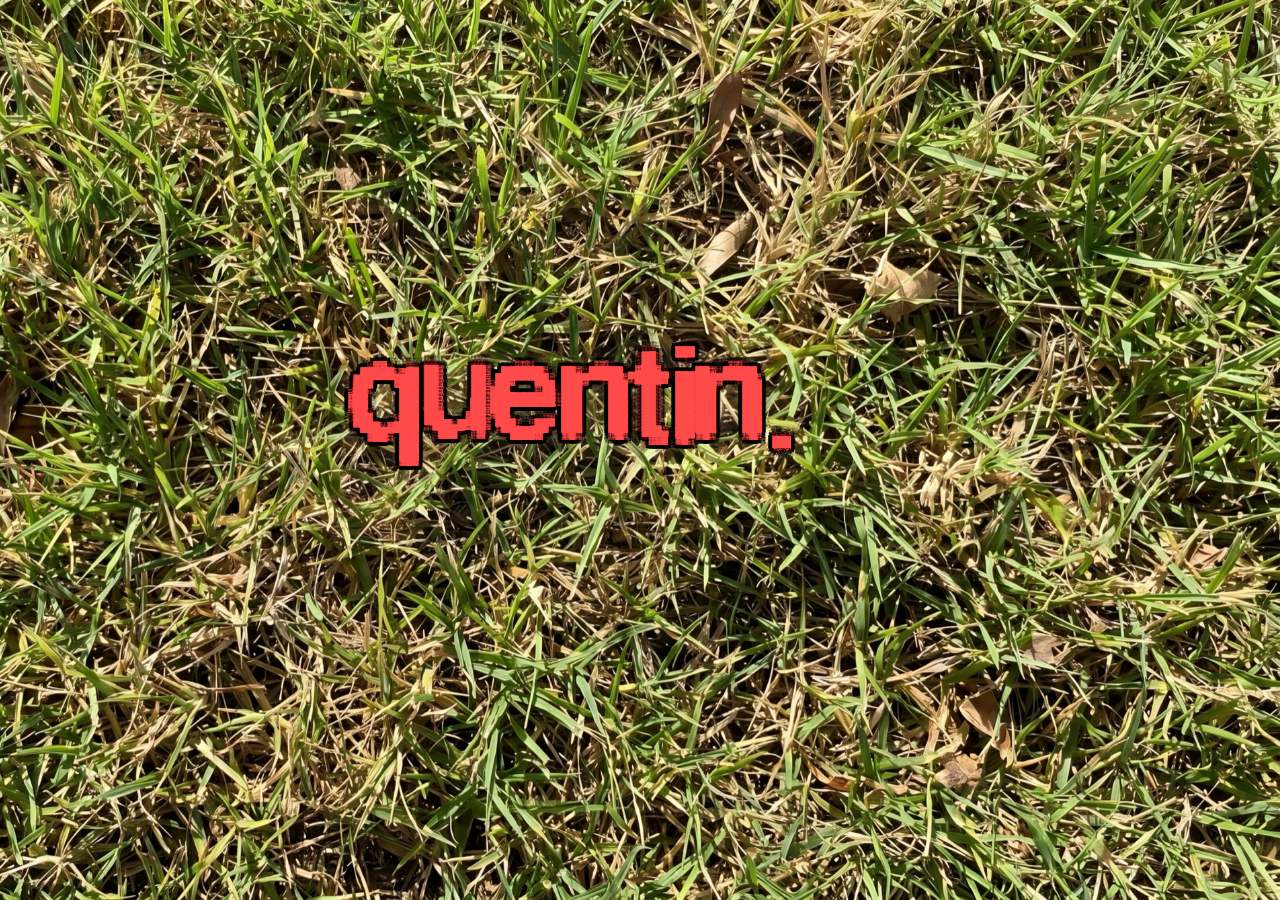
==== commit 6907c254: "Remove theme-color so iOS Safari chrome stays translucent Setting theme-color makes iOS Safari rende" ====
--- a/index.html
+++ b/index.html
@@ -3,10 +3,11 @@
 <head>
   <meta charset="UTF-8">
   <meta name="viewport" content="width=device-width, initial-scale=1.0, viewport-fit=cover">
-  <!-- theme-color tints iOS Safari's status bar and URL bar. We use the
-       average color sampled from grass.jpg (#6b6737) so the chrome reads
-       as part of the backdrop instead of as a hard black edge. -->
-  <meta name="theme-color" content="#6b6737">
+  <!-- Deliberately NO theme-color. Setting it makes iOS Safari render
+       the URL bar / status bar as SOLID at that color and kills the
+       built-in translucency. Without it, Safari blurs the page content
+       through the chrome — which is the effect we want so the grass
+       image reads through the URL bar at the bottom. -->
   <title>quentin.</title>
   <link rel="stylesheet" href="styles/scroll-scrub.css">
   <style>
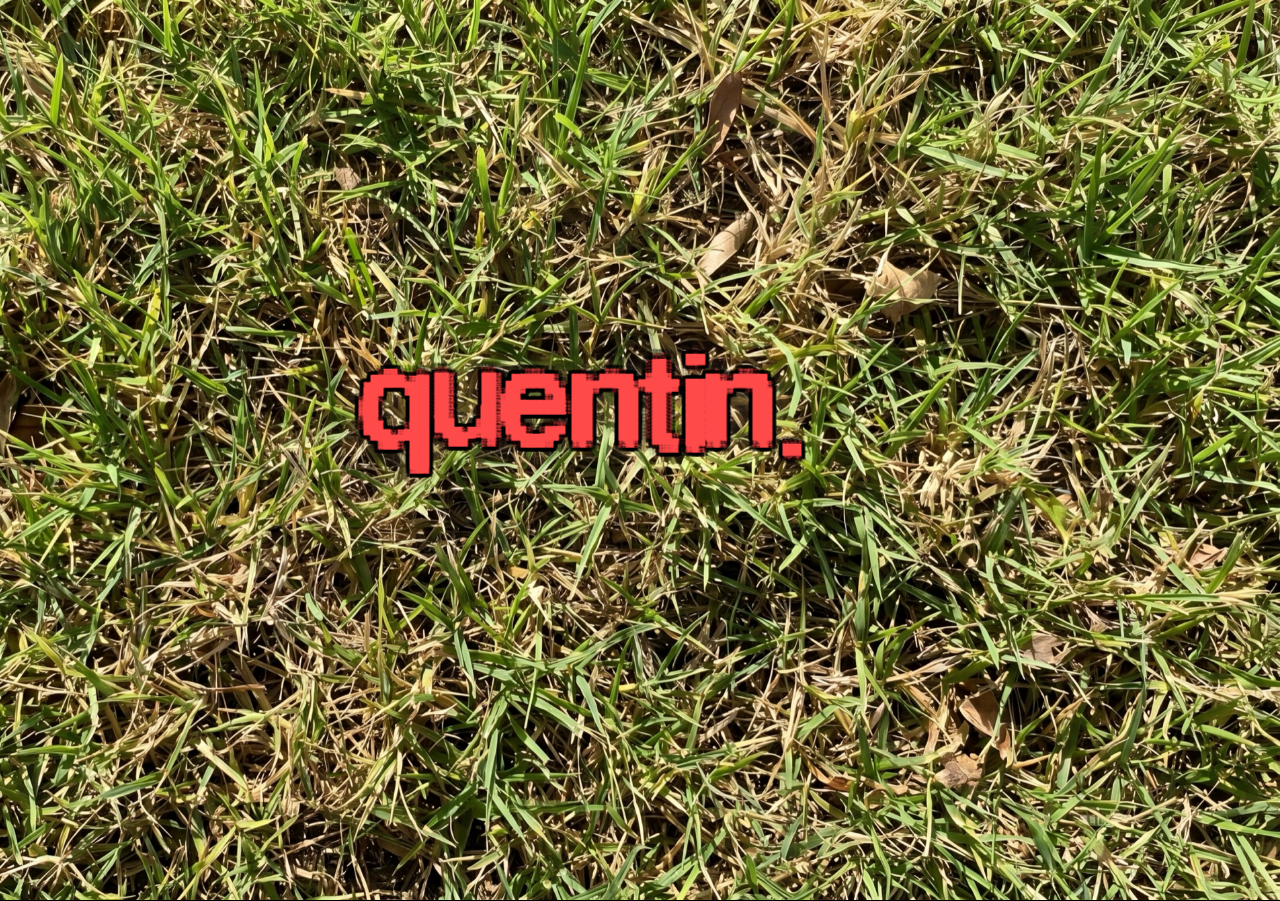
==== commit 88e94d6e: "Add channels 16-50 to the VCR menu for scrollable-list testing Padding out the post-unlock menu to 5" ====
--- a/index.html
+++ b/index.html
@@ -722,6 +722,111 @@
         <div class="menu-item" data-i="14" data-action="text" data-text="be kind. rewind." data-ms="1600" role="menuitem" tabindex="-1">
           <span class="menu-arrow">▶</span><span class="menu-num">15</span><span class="menu-label">be kind rewind</span>
         </div>
+        <div class="menu-item" data-i="15" data-action="tracking" role="menuitem" tabindex="-1">
+          <span class="menu-arrow">▶</span><span class="menu-num">16</span><span class="menu-label">tape error</span>
+        </div>
+        <div class="menu-item" data-i="16" data-action="static" role="menuitem" tabindex="-1">
+          <span class="menu-arrow">▶</span><span class="menu-num">17</span><span class="menu-label">white noise</span>
+        </div>
+        <div class="menu-item" data-i="17" data-action="text" data-text="no signal" data-ms="1400" role="menuitem" tabindex="-1">
+          <span class="menu-arrow">▶</span><span class="menu-num">18</span><span class="menu-label">signal lost</span>
+        </div>
+        <div class="menu-item" data-i="18" data-action="colorbars" role="menuitem" tabindex="-1">
+          <span class="menu-arrow">▶</span><span class="menu-num">19</span><span class="menu-label">test pattern</span>
+        </div>
+        <div class="menu-item" data-i="19" data-action="text" data-text="after hours" data-ms="1500" role="menuitem" tabindex="-1">
+          <span class="menu-arrow">▶</span><span class="menu-num">20</span><span class="menu-label">late night</span>
+        </div>
+        <div class="menu-item" data-i="20" data-action="text" data-text="the end" data-ms="1600" role="menuitem" tabindex="-1">
+          <span class="menu-arrow">▶</span><span class="menu-num">21</span><span class="menu-label">credits</span>
+        </div>
+        <div class="menu-item" data-i="21" data-action="text" data-text="be back soon" data-ms="1600" role="menuitem" tabindex="-1">
+          <span class="menu-arrow">▶</span><span class="menu-num">22</span><span class="menu-label">intermission</span>
+        </div>
+        <div class="menu-item" data-i="22" data-action="text" data-text="cc" data-ms="1200" role="menuitem" tabindex="-1">
+          <span class="menu-arrow">▶</span><span class="menu-num">23</span><span class="menu-label">closed caption</span>
+        </div>
+        <div class="menu-item" data-i="23" data-action="text" data-text="mono" data-ms="1200" role="menuitem" tabindex="-1">
+          <span class="menu-arrow">▶</span><span class="menu-num">24</span><span class="menu-label">mono</span>
+        </div>
+        <div class="menu-item" data-i="24" data-action="text" data-text="stereo" data-ms="1200" role="menuitem" tabindex="-1">
+          <span class="menu-arrow">▶</span><span class="menu-num">25</span><span class="menu-label">stereo</span>
+        </div>
+        <div class="menu-item" data-i="25" data-action="text" data-text="surround" data-ms="1300" role="menuitem" tabindex="-1">
+          <span class="menu-arrow">▶</span><span class="menu-num">26</span><span class="menu-label">surround</span>
+        </div>
+        <div class="menu-item" data-i="26" data-action="text" data-text="mute" data-ms="1200" role="menuitem" tabindex="-1">
+          <span class="menu-arrow">▶</span><span class="menu-num">27</span><span class="menu-label">mute</span>
+        </div>
+        <div class="menu-item" data-i="27" data-action="text" data-text="vol +" data-ms="1100" role="menuitem" tabindex="-1">
+          <span class="menu-arrow">▶</span><span class="menu-num">28</span><span class="menu-label">volume up</span>
+        </div>
+        <div class="menu-item" data-i="28" data-action="text" data-text="vol -" data-ms="1100" role="menuitem" tabindex="-1">
+          <span class="menu-arrow">▶</span><span class="menu-num">29</span><span class="menu-label">volume down</span>
+        </div>
+        <div class="menu-item" data-i="29" data-action="tracking" role="menuitem" tabindex="-1">
+          <span class="menu-arrow">▶</span><span class="menu-num">30</span><span class="menu-label">brightness</span>
+        </div>
+        <div class="menu-item" data-i="30" data-action="tracking" role="menuitem" tabindex="-1">
+          <span class="menu-arrow">▶</span><span class="menu-num">31</span><span class="menu-label">contrast</span>
+        </div>
+        <div class="menu-item" data-i="31" data-action="colorbars" role="menuitem" tabindex="-1">
+          <span class="menu-arrow">▶</span><span class="menu-num">32</span><span class="menu-label">tint</span>
+        </div>
+        <div class="menu-item" data-i="32" data-action="text" data-text="ch +" data-ms="1100" role="menuitem" tabindex="-1">
+          <span class="menu-arrow">▶</span><span class="menu-num">33</span><span class="menu-label">channel up</span>
+        </div>
+        <div class="menu-item" data-i="33" data-action="text" data-text="ch -" data-ms="1100" role="menuitem" tabindex="-1">
+          <span class="menu-arrow">▶</span><span class="menu-num">34</span><span class="menu-label">channel down</span>
+        </div>
+        <div class="menu-item" data-i="34" data-action="text" data-text="last ch" data-ms="1200" role="menuitem" tabindex="-1">
+          <span class="menu-arrow">▶</span><span class="menu-num">35</span><span class="menu-label">last channel</span>
+        </div>
+        <div class="menu-item" data-i="35" data-action="static" role="menuitem" tabindex="-1">
+          <span class="menu-arrow">▶</span><span class="menu-num">36</span><span class="menu-label">preview</span>
+        </div>
+        <div class="menu-item" data-i="36" data-action="tracking" role="menuitem" tabindex="-1">
+          <span class="menu-arrow">▶</span><span class="menu-num">37</span><span class="menu-label">info</span>
+        </div>
+        <div class="menu-item" data-i="37" data-action="text" data-text="guide" data-ms="1300" role="menuitem" tabindex="-1">
+          <span class="menu-arrow">▶</span><span class="menu-num">38</span><span class="menu-label">tv guide</span>
+        </div>
+        <div class="menu-item" data-i="38" data-action="text" data-text="setup" data-ms="1300" role="menuitem" tabindex="-1">
+          <span class="menu-arrow">▶</span><span class="menu-num">39</span><span class="menu-label">setup</span>
+        </div>
+        <div class="menu-item" data-i="39" data-action="text" data-text="clock" data-ms="1300" role="menuitem" tabindex="-1">
+          <span class="menu-arrow">▶</span><span class="menu-num">40</span><span class="menu-label">clock</span>
+        </div>
+        <div class="menu-item" data-i="40" data-action="text" data-text="timer" data-ms="1300" role="menuitem" tabindex="-1">
+          <span class="menu-arrow">▶</span><span class="menu-num">41</span><span class="menu-label">timer</span>
+        </div>
+        <div class="menu-item" data-i="41" data-action="text" data-text="eject ▲" data-ms="1500" role="menuitem" tabindex="-1">
+          <span class="menu-arrow">▶</span><span class="menu-num">42</span><span class="menu-label">eject</span>
+        </div>
+        <div class="menu-item" data-i="42" data-action="text" data-text="line 1" data-ms="1200" role="menuitem" tabindex="-1">
+          <span class="menu-arrow">▶</span><span class="menu-num">43</span><span class="menu-label">line in 1</span>
+        </div>
+        <div class="menu-item" data-i="43" data-action="text" data-text="line 2" data-ms="1200" role="menuitem" tabindex="-1">
+          <span class="menu-arrow">▶</span><span class="menu-num">44</span><span class="menu-label">line in 2</span>
+        </div>
+        <div class="menu-item" data-i="44" data-action="text" data-text="coax" data-ms="1200" role="menuitem" tabindex="-1">
+          <span class="menu-arrow">▶</span><span class="menu-num">45</span><span class="menu-label">coax</span>
+        </div>
+        <div class="menu-item" data-i="45" data-action="text" data-text="rca" data-ms="1200" role="menuitem" tabindex="-1">
+          <span class="menu-arrow">▶</span><span class="menu-num">46</span><span class="menu-label">rca</span>
+        </div>
+        <div class="menu-item" data-i="46" data-action="text" data-text="svhs" data-ms="1300" role="menuitem" tabindex="-1">
+          <span class="menu-arrow">▶</span><span class="menu-num">47</span><span class="menu-label">s-vhs</span>
+        </div>
+        <div class="menu-item" data-i="47" data-action="deadair" role="menuitem" tabindex="-1">
+          <span class="menu-arrow">▶</span><span class="menu-num">48</span><span class="menu-label">dead air 2</span>
+        </div>
+        <div class="menu-item" data-i="48" data-action="static" role="menuitem" tabindex="-1">
+          <span class="menu-arrow">▶</span><span class="menu-num">49</span><span class="menu-label">snow</span>
+        </div>
+        <div class="menu-item" data-i="49" data-action="poweroff" role="menuitem" tabindex="-1">
+          <span class="menu-arrow">▶</span><span class="menu-num">50</span><span class="menu-label">goodbye</span>
+        </div>
       </div>
       <div class="menu-footer">▲▼ navigate &nbsp;&nbsp; enter select</div>
     </div>
--- a/styles/scroll-scrub.css
+++ b/styles/scroll-scrub.css
@@ -12,15 +12,17 @@
     * { margin: 0; padding: 0; box-sizing: border-box; }
 
     html, body {
-      /* height: 100% on iOS Safari resolves to the LAYOUT viewport, which
-         excludes the safe-area zones under the status bar and URL bar — so
-         fixed elements with inset:0 stop at those edges and the safe-area
-         strips appear as solid black above/below the page content. 100dvh
-         resolves to the DYNAMIC visual viewport, which includes those
-         zones, so the backdrop image extends behind Safari's translucent
-         chrome and gets blurred through it instead of cutting off. */
-      height: 100%;            /* fallback for browsers without dvh */
+      /* height:100dvh = dynamic visual viewport, includes the strips under
+         iOS Safari's chrome. Without this iOS resolves height:100% to the
+         smaller layout viewport and the backdrop stops at the chrome edges.
+         min-height adds 1px so the page is technically scrollable — iOS
+         Safari only applies translucent chrome to pages it sees as
+         scrollable documents. All visual content is position:fixed so the
+         extra pixel has nowhere to scroll to in practice. */
+      height: 100%;            /* fallback */
       height: 100dvh;
+      min-height: calc(100% + 1px);          /* fallback */
+      min-height: calc(100dvh + 1px);
       width: 100vw;
       /* Black so iOS Safari's translucent chrome doesn't get tinted by a
          document-level color. Lets the chrome's blur sample the actual video
@@ -28,9 +30,14 @@
       background: #000;
       color: #fff;
       font-family: 'LowerResolution', system-ui, sans-serif;
-      overflow: hidden;
+      /* No overflow:hidden / touch-action:none on the root — iOS Safari
+         needs to see the page as a scrollable document to apply its
+         translucent chrome blur (a non-scrollable "app" page gets opaque
+         chrome). All visual content here is position:fixed so there's
+         nothing to actually scroll. overscroll-behavior:none kills any
+         bounce. The games' own grids/cells already declare touch-action
+         where they need to capture gestures. */
       overscroll-behavior: none;
-      touch-action: none;
     }
 
     /* ---- Pre-password preloader ---- */
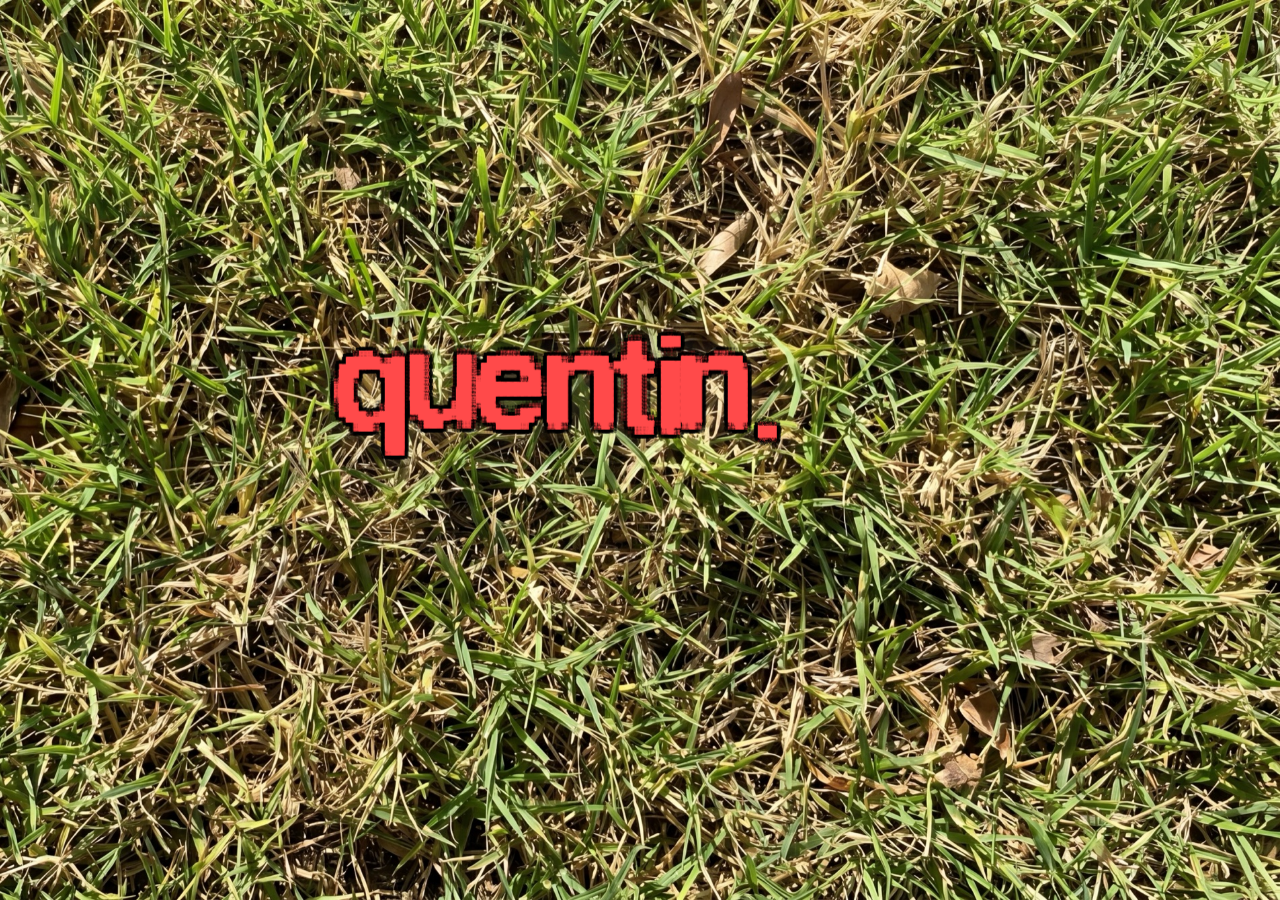
==== commit a302fc79: "Drop blur filter from try-another button to fix mobile smearing Mobile Safari rasterizes the nested " ====
--- a/index.html
+++ b/index.html
@@ -484,11 +484,14 @@
     }
 
     /* "Try another way" sits outside the XP window. Match the gate's
-       .gate-try-another (first page) exactly: same VCR OSD Mono font,
-       uppercase, cream fill, 8-layer chromatic-aberration shadow, AND
-       the same blur+contrast filter the gate parent applies. The game-
-       panel reset above stripped filter/text-shadow from descendants
-       with !important, so reapply both here. */
+       .gate-try-another (first page) on font, color, casing, and the
+       8-layer chromatic-aberration text-shadow. Deliberately NO blur
+       filter here, even though the gate has one — the gate's filter is
+       applied to the whole .gate parent (a big compositing texture so
+       the blur stays clean), while the cycle-btn is nested inside a
+       position:fixed game panel and Safari mobile rasterizes the panel
+       to a smaller texture before applying any filter, which smears the
+       chromatic-aberration colors into a fuzzy mess on small text. */
     .minesweeper .cycle-btn,
     .poker .cycle-btn,
     .tk .cycle-btn {
@@ -501,7 +504,6 @@
       background: transparent;
       border: 0;
       padding: 0.4rem 0.8rem;
-      filter: blur(0.55px) contrast(1.05) !important;
       text-shadow:
         min(-0.07em, -1px)  0                  0 rgba(255, 50, 70, 0.55),
         max( 0.07em,  1px)  0                  0 rgba(70, 220, 255, 0.45),
--- a/styles/scroll-scrub.css
+++ b/styles/scroll-scrub.css
@@ -14,15 +14,9 @@
     html, body {
       /* height:100dvh = dynamic visual viewport, includes the strips under
          iOS Safari's chrome. Without this iOS resolves height:100% to the
-         smaller layout viewport and the backdrop stops at the chrome edges.
-         min-height adds 1px so the page is technically scrollable — iOS
-         Safari only applies translucent chrome to pages it sees as
-         scrollable documents. All visual content is position:fixed so the
-         extra pixel has nowhere to scroll to in practice. */
+         smaller layout viewport and the backdrop stops at the chrome edges. */
       height: 100%;            /* fallback */
       height: 100dvh;
-      min-height: calc(100% + 1px);          /* fallback */
-      min-height: calc(100dvh + 1px);
       width: 100vw;
       /* Black so iOS Safari's translucent chrome doesn't get tinted by a
          document-level color. Lets the chrome's blur sample the actual video
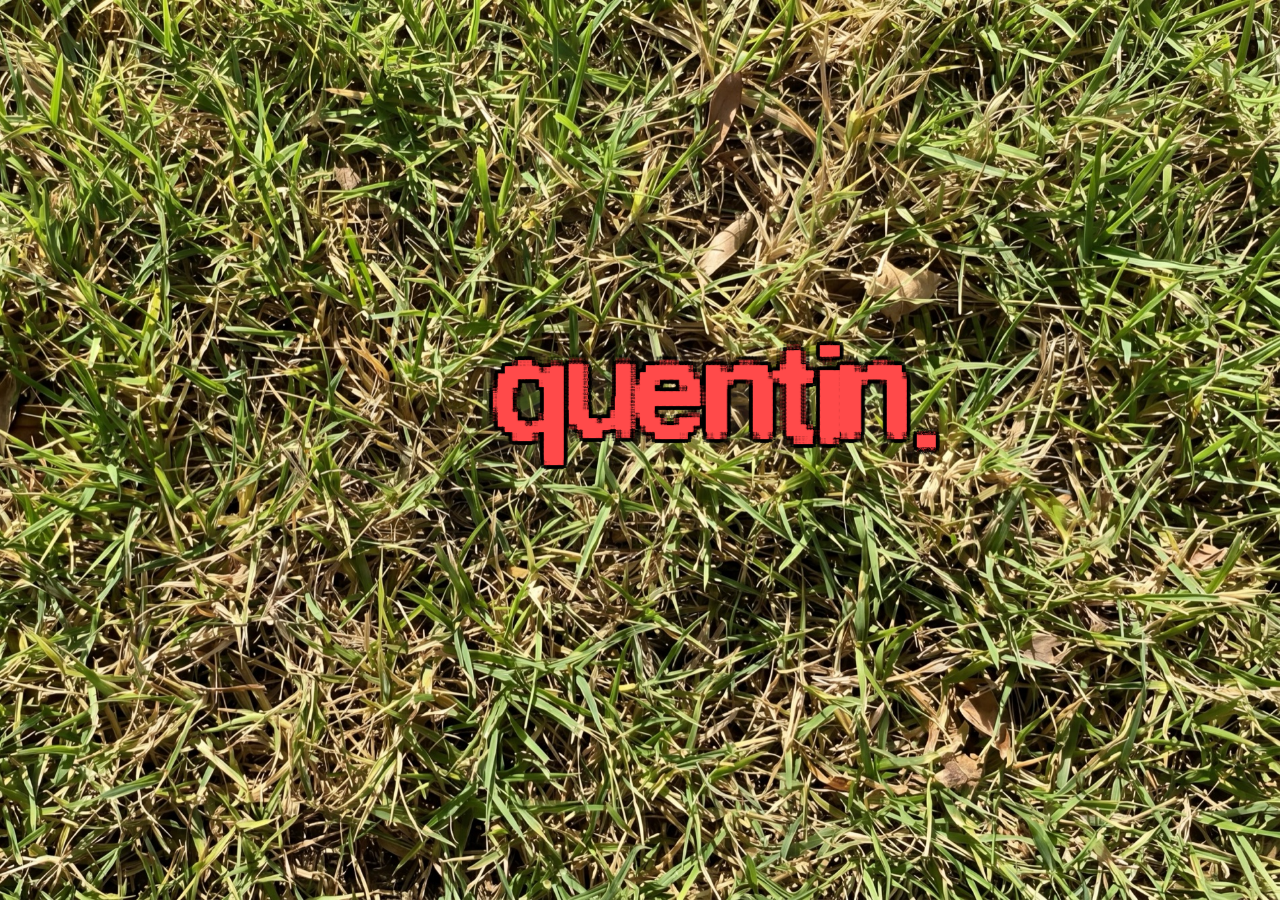
==== commit a77af0a0: "Restore blur filter on try-another, match back/sound sizing exactly Without the filter the chromatic" ====
--- a/index.html
+++ b/index.html
@@ -483,27 +483,24 @@
       letter-spacing: 0;
     }
 
-    /* "Try another way" sits outside the XP window. Match the gate's
-       .gate-try-another (first page) on font, color, casing, and the
-       8-layer chromatic-aberration text-shadow. Deliberately NO blur
-       filter here, even though the gate has one — the gate's filter is
-       applied to the whole .gate parent (a big compositing texture so
-       the blur stays clean), while the cycle-btn is nested inside a
-       position:fixed game panel and Safari mobile rasterizes the panel
-       to a smaller texture before applying any filter, which smears the
-       chromatic-aberration colors into a fuzzy mess on small text. */
+    /* "Try another way" matches the back / sound corner buttons exactly:
+       same VCR OSD Mono font, cream fill, 8-layer chromatic-aberration
+       shadow, AND the same blur+contrast filter. Without the filter the
+       hard chromatic ghost edges look shimmering / over-crisp against
+       the busy grass; with it, the ghosts soften into a clean VCR glow. */
     .minesweeper .cycle-btn,
     .poker .cycle-btn,
     .tk .cycle-btn {
       margin-top: 14px;
       font-family: 'VCR OSD Mono', ui-monospace, monospace !important;
-      font-size: clamp(0.78rem, 2.6vw, 1rem);
+      font-size: clamp(0.85rem, 2.5vw, 1.1rem);
       color: #fff5c4 !important;
       letter-spacing: 0.06em !important;
       text-transform: uppercase !important;
       background: transparent;
       border: 0;
-      padding: 0.4rem 0.8rem;
+      padding: 0.4rem 0.6rem;
+      filter: blur(0.55px) contrast(1.05) !important;
       text-shadow:
         min(-0.07em, -1px)  0                  0 rgba(255, 50, 70, 0.55),
         max( 0.07em,  1px)  0                  0 rgba(70, 220, 255, 0.45),
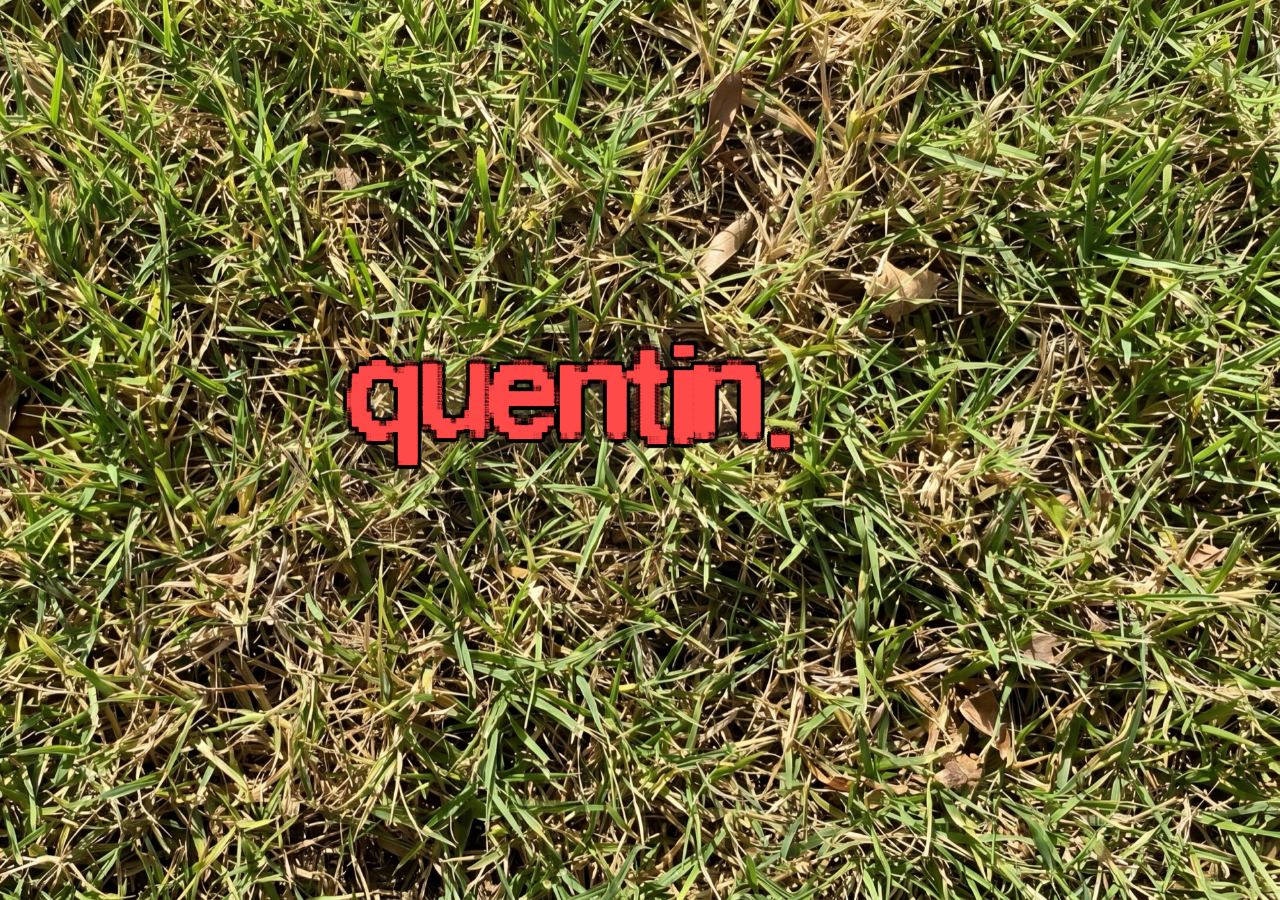
==== commit 59a822bb: "Revert live site to non-XP menu, archive XP variant, drop back button Live root (/) now serves the g" ====
--- a/index.html
+++ b/index.html
@@ -3,523 +3,48 @@
 <head>
   <meta charset="UTF-8">
   <meta name="viewport" content="width=device-width, initial-scale=1.0, viewport-fit=cover">
-  <!-- Deliberately NO theme-color. Setting it makes iOS Safari render
-       the URL bar / status bar as SOLID at that color and kills the
-       built-in translucency. Without it, Safari blurs the page content
-       through the chrome — which is the effect we want so the grass
-       image reads through the URL bar at the bottom. -->
   <title>quentin.</title>
   <link rel="stylesheet" href="styles/scroll-scrub.css">
   <style>
-    /* DSEG7-Classic — SIL OFL 1.1, by Keshikan. The 7-segment LCD font
-       that ships with hardware calculators and the original XP Minesweeper-
-       era counter display. Self-hosted as a 5 KB WOFF2 so the LCD doesn't
-       depend on a CDN. */
-    @font-face {
-      font-family: 'DSEG7 Classic';
-      src: url('fonts/DSEG7Classic-Bold.woff2') format('woff2');
-      font-weight: bold;
-      font-style: normal;
-      font-display: swap;
+    /* The shared games CSS assumes a flat backdrop (the blue VHS frame on
+       index.html). On menu.html the backdrop is a photo, so the games'
+       translucent cells get washed out against the texture. Dim a layer
+       behind each panel while it's shown to restore contrast.
+
+       Each panel already has opacity:0 by default and fades in via body
+       classes, so this background only paints when the panel is visible —
+       no need to gate the rule on a body class. */
+    .gate,
+    .minesweeper,
+    .poker,
+    .tk {
+      background: rgba(0, 0, 0, 0.55);
     }
 
-    /* ===========================================================
-       XP-skinned games variant.
-
-       Only the three bypass games — Minesweeper, Video Poker, 2048 —
-       get the Windows XP treatment. The preloader, password gate,
-       DVD-bouncing wordmark, post-unlock VCR menu, and FX overlays
-       all keep the original VCR look. The contrast is the point:
-       you tear through the VHS world and land in a creaky Windows
-       desktop.
-
-       Everything below is scoped to .minesweeper / .poker / .tk
-       so it can't bleed into the menu or gate.
-       =========================================================== */
-
-    /* Reset the inherited VCR look on each XP-skinned game panel, and
-       dim the grass backdrop behind them — same 55% black as menu.html
-       uses, so the panel reads as a darkened surface with the XP window
-       floating on top. The gate keeps its VCR styling so the dim is on a
-       separate rule below. */
-    .minesweeper, .poker, .tk {
-      background: rgba(0, 0, 0, 0.30) !important;
-      filter: none !important;
-      text-shadow: none !important;
-      letter-spacing: 0 !important;
-      text-transform: none !important;
-      color: #000;
-    }
-    .gate { background: rgba(0, 0, 0, 0.30); }
-    /* Children of XP windows also drop the chromatic-aberration shadow
-       and the panel-wide blur. */
-    .xp-window, .xp-window * {
-      text-shadow: none;
-      filter: none;
-    }
-
-    /* ---- Window chrome ---- */
-    .xp-window {
-      display: inline-flex;
-      flex-direction: column;
-      font-family: Tahoma, Verdana, 'Segoe UI', 'Lucida Grande', sans-serif;
-      font-size: 11px;
-      color: #000;
-      background: #ece9d8;
-      border: 1px solid #003c74;
-      border-radius: 8px 8px 0 0;
-      /* Inner blue rim + soft drop shadow under the window. */
-      box-shadow:
-        inset 0 0 0 1px #0831d9,
-        inset 0 0 0 2px #4790f6,
-        0 14px 36px rgba(0, 0, 0, 0.30);
-      max-width: 95vw;
-    }
-    .xp-titlebar {
-      height: 26px;
-      padding: 0 3px 0 6px;
-      display: flex;
-      align-items: center;
-      justify-content: space-between;
-      color: #fff;
-      font-weight: bold;
-      font-size: 12px;
-      text-shadow: 1px 1px 0 rgba(0, 0, 0, 0.4);
-      border-radius: 6px 6px 0 0;
-      background: linear-gradient(
-        to bottom,
-        #0058e6  0%,
-        #3da3ff  4%,
-        #2b8aef 12%,
-        #1761d6 64%,
-        #1156ce 88%,
-        #2071e7 100%
-      );
-      user-select: none;
-    }
-    .xp-title { padding-top: 1px; letter-spacing: 0; }
-    .xp-buttons { display: flex; gap: 1px; }
-    .xp-btn {
-      width: 22px;
-      height: 22px;
-      margin: 0;
-      padding: 0;
-      border: 1px solid #0831d9;
-      border-radius: 3px;
-      font-family: Tahoma, Verdana, sans-serif;
-      font-size: 12px;
-      font-weight: bold;
-      line-height: 1;
-      color: #fff;
-      text-shadow: 1px 1px 0 rgba(0, 0, 0, 0.45);
-      cursor: default;
-      display: flex;
-      align-items: center;
-      justify-content: center;
-    }
-    .xp-btn-min, .xp-btn-max {
-      background: linear-gradient(to bottom, #4cabff, #1659be);
-    }
-    .xp-btn-close {
-      background: linear-gradient(to bottom, #f57c47, #b53726);
-      border-color: #c83020;
-    }
-    .xp-menubar {
-      padding: 1px 6px 2px;
-      font-size: 11px;
-      color: #000;
-      display: flex;
-      gap: 12px;
-      background: #ece9d8;
-      border-bottom: 1px solid #aca899;
-    }
-    .xp-menubar span { cursor: default; }
-    .xp-menubar u { text-decoration: underline; }
-    .xp-body {
-      padding: 8px;
-      background: #ece9d8;
-      display: flex;
-      flex-direction: column;
-      gap: 6px;
-      align-items: center;
-    }
-
-    /* ---- Minesweeper ---- */
-    .xp-window-ms { width: min(360px, 92vw); }
-
-    .minesweeper .ms-header {
-      width: 100%;
-      box-sizing: border-box;
-      background: #c0c0c0;
-      padding: 6px 8px;
-      display: flex;
-      justify-content: space-between;
-      align-items: center;
-      gap: 8px;
-      /* Classic outset-inset double bevel framing the LCDs. */
-      box-shadow:
-        inset 1px 1px 0 #808080,
-        inset -1px -1px 0 #fff;
-      font-family: Tahoma, Verdana, sans-serif;
-    }
-    .minesweeper #ms-mines-left,
-    .minesweeper #ms-timer {
-      font-family: 'DSEG7 Classic', 'Courier New', monospace;
-      font-weight: bold;
-      font-size: 20px;
-      color: #ff1010;
-      background: #000;
-      padding: 1px 6px;
-      letter-spacing: 1px;
-      text-shadow: 0 0 4px rgba(255, 0, 0, 0.55);
-      min-width: 64px;
-      text-align: right;
-      border: 1px solid #000;
-      box-shadow: inset 1px 1px 0 #1a0000;
-    }
-    .minesweeper #ms-timer.low {
-      animation: none;     /* drop the existing pulse */
-      color: #ff5050;
-    }
-    /* CSS-drawn XP minesweeper smiley button. The .ms-smiley span has
-       "🙂" as text content (HTML carries it for graceful fallback if our
-       CSS doesn't load); we hide that with font-size:0 and draw a yellow
-       circle + two eye dots + a curved smile mouth via pseudo-elements. */
-    .minesweeper .ms-smiley {
-      width: 28px;
-      height: 28px;
-      padding: 0;
-      border: 0;
-      border-radius: 0;
-      background: #c0c0c0;
-      font-size: 0;                    /* hide the emoji fallback */
-      cursor: default;
-      box-shadow:
-        inset 2px 2px 0 #fff,
-        inset -2px -2px 0 #808080;
-      display: flex;
-      align-items: center;
-      justify-content: center;
-      position: relative;
-    }
-    .minesweeper .ms-smiley::before {
-      /* the yellow face circle with two eye dots baked in */
-      content: '';
-      width: 18px;
-      height: 18px;
-      border: 1px solid #000;
-      border-radius: 50%;
-      background:
-        radial-gradient(circle at 32% 38%, #000 0 1.4px, transparent 1.7px),
-        radial-gradient(circle at 68% 38%, #000 0 1.4px, transparent 1.7px),
-        radial-gradient(circle at 50% 50%, #ffee44 60%, #f0bf00 100%);
-    }
-    .minesweeper .ms-smiley::after {
-      /* curved smile — a half-pill below the eyes */
-      content: '';
-      position: absolute;
-      width: 8px;
-      height: 5px;
-      border: 1.3px solid #000;
-      border-top: 0;
-      border-radius: 0 0 50% 50% / 0 0 100% 100%;
-      top: 14px;
-      left: 50%;
-      transform: translateX(-50%);
-      background: transparent;
-    }
-    .minesweeper .ms-status {
-      font-family: Tahoma, Verdana, sans-serif;
-      font-size: 11px;
-      color: #000;
-      letter-spacing: 0;
-      text-transform: lowercase;
-    }
-    .minesweeper .ms-grid {
-      background: #c0c0c0;
-      padding: 3px;
-      gap: 0;
-      /* Inset bevel — looks like the grid is sunk into the chrome. */
-      box-shadow:
-        inset 2px 2px 0 #808080,
-        inset -2px -2px 0 #fff;
-    }
-    .minesweeper .ms-cell {
-      /* min(...) keeps desktop tight (~34px) but lets touch viewports
-         scale cells up to ~9 vw — gives the 9-wide grid most of the
-         screen width on mobile, so each cell is a meaningful tap target
-         instead of a 22px pinpoint. */
-      width:  min(34px, 9vw) !important;
-      height: min(34px, 9vw) !important;
-      background: #c0c0c0 !important;
-      border: 0 !important;
-      border-radius: 0 !important;
-      font-family: Tahoma, Verdana, sans-serif !important;
-      font-weight: bold !important;
-      font-size: min(15px, 4vw) !important;
-      color: #000;
-      box-shadow:
-        inset 2px 2px 0 #fff,
-        inset -2px -2px 0 #808080;
-    }
-    .minesweeper .ms-cell.revealed {
-      background: #c0c0c0 !important;
-      box-shadow:
-        inset 1px 1px 0 #808080,
-        inset -1px -1px 0 transparent !important;
-      border: none !important;
-    }
-    /* Classic XP minesweeper number palette. Inline color from JS is the
-       same priority; using !important so we win. */
-    .minesweeper .ms-cell[data-n="1"] { color: #0000ff !important; }
-    .minesweeper .ms-cell[data-n="2"] { color: #008000 !important; }
-    .minesweeper .ms-cell[data-n="3"] { color: #ff0000 !important; }
-    .minesweeper .ms-cell[data-n="4"] { color: #000080 !important; }
-    .minesweeper .ms-cell[data-n="5"] { color: #800000 !important; }
-    .minesweeper .ms-cell[data-n="6"] { color: #008080 !important; }
-    .minesweeper .ms-cell[data-n="7"] { color: #000000 !important; }
-    .minesweeper .ms-cell[data-n="8"] { color: #808080 !important; }
-    /* Flag + bomb sprites — small inline SVGs as background images, layered
-       over the cell's gray (or red, for the exploded cell) base. The JS still
-       sets the cell's textContent to "⚑" / "✱"; we hide that glyph with
-       font-size:0 so only the SVG sprite shows. */
-    .minesweeper .ms-cell.flagged {
-      font-size: 0 !important;
-      color: transparent !important;
-      background:
-        url("data:image/svg+xml;utf8,<svg xmlns='http://www.w3.org/2000/svg' viewBox='0 0 16 16'><rect x='6' y='2.5' width='1.4' height='9.5' fill='black'/><rect x='3' y='12' width='8' height='2' fill='black'/><polygon points='7.4,2.5 12,5 7.4,7.5' fill='%23dd0000'/></svg>")
-          center/14px no-repeat,
-        #c0c0c0 !important;
-    }
-    .minesweeper .ms-cell.mine {
-      font-size: 0 !important;
-      color: transparent !important;
-      background:
-        url("data:image/svg+xml;utf8,<svg xmlns='http://www.w3.org/2000/svg' viewBox='0 0 16 16'><g fill='black'><circle cx='8' cy='8.5' r='4'/><rect x='7' y='1.5' width='2' height='2'/><rect x='7' y='12.5' width='2' height='2'/><rect x='1.5' y='7.5' width='2' height='2'/><rect x='12.5' y='7.5' width='2' height='2'/></g><rect x='6.2' y='6.7' width='1.8' height='1.8' fill='white'/></svg>")
-          center/14px no-repeat,
-        #c0c0c0 !important;
-    }
-    .minesweeper .ms-cell.exploded {
-      font-size: 0 !important;
-      color: transparent !important;
-      background:
-        url("data:image/svg+xml;utf8,<svg xmlns='http://www.w3.org/2000/svg' viewBox='0 0 16 16'><g fill='black'><circle cx='8' cy='8.5' r='4'/><rect x='7' y='1.5' width='2' height='2'/><rect x='7' y='12.5' width='2' height='2'/><rect x='1.5' y='7.5' width='2' height='2'/><rect x='12.5' y='7.5' width='2' height='2'/></g><rect x='6.2' y='6.7' width='1.8' height='1.8' fill='white'/></svg>")
-          center/14px no-repeat,
-        #ff0000 !important;
-    }
-    .minesweeper .ms-footer { width: 100%; justify-content: center; }
-    .minesweeper .ms-btn {
-      font-family: Tahoma, Verdana, sans-serif;
-      font-weight: normal;
-      font-size: 11px;
-      color: #000;
-      background: #ece9d8;
-      padding: 2px 14px;
-      border: 1px solid #003c74;
-      border-radius: 3px;
-      box-shadow:
-        inset 0 0 0 1px #fff,
-        inset -1px -1px 0 #aca899;
-    }
-    .minesweeper .ms-hint {
-      font-family: Tahoma, Verdana, sans-serif;
-      font-size: 10px;
-      color: #666;
-      text-transform: none;
-      letter-spacing: 0;
-    }
-
-    /* ---- Video Poker ---- */
-    .xp-window-pk { width: min(440px, 95vw); }
-
-    .poker .pk-header { width: 100%; text-align: center; }
-    .poker .pk-title {
-      font-family: Tahoma, Verdana, sans-serif;
-      font-size: 14px;
-      font-weight: bold;
-      color: #000;
-      text-transform: none;
-      letter-spacing: 0;
-      margin-bottom: 2px;
-    }
-    .poker .pk-odds-row { justify-content: center; align-items: center; }
-    .poker .pk-odds {
-      font-family: Tahoma, Verdana, sans-serif;
-      font-size: 11px;
-      color: #000;
-      text-transform: none;
-      letter-spacing: 0;
-    }
-    .poker .pk-info {
-      font-family: Tahoma, Verdana, sans-serif;
-      color: #000;
-      background: #ece9d8;
-      border: 1px solid #003c74;
-      border-radius: 3px;
-      width: 20px;
-      height: 20px;
-      box-shadow:
-        inset 0 0 0 1px #fff,
-        inset -1px -1px 0 #aca899;
-    }
-    .poker .pk-status {
-      font-family: Tahoma, Verdana, sans-serif;
-      font-size: 12px;
-      font-weight: bold;
-      color: #000;
-      letter-spacing: 0;
-      text-transform: none;
-    }
-    .poker .pk-cards {
-      background: #1b6a2e;       /* card-table felt green */
-      padding: 10px 8px;
-      border-radius: 4px;
-      box-shadow:
-        inset 1px 1px 0 #0d3517,
-        inset -1px -1px 0 #2a9947;
-      gap: 6px;
-    }
-    .poker .pk-footer { justify-content: center; }
-    .poker .pk-btn {
-      font-family: Tahoma, Verdana, sans-serif;
-      font-size: 11px;
-      font-weight: normal;
-      color: #000;
-      background: #ece9d8;
-      padding: 3px 16px;
-      border: 1px solid #003c74;
-      border-radius: 3px;
-      letter-spacing: 0;
-      text-transform: none;
-      box-shadow:
-        inset 0 0 0 1px #fff,
-        inset -1px -1px 0 #aca899;
-    }
-    .poker .pk-btn:disabled { color: #888; }
-    .poker .ms-hint {
-      font-family: Tahoma, Verdana, sans-serif;
-      font-size: 10px;
-      color: #666;
-      text-transform: none;
-      letter-spacing: 0;
-    }
-
-    /* ---- 2048 ---- */
-    .xp-window-tk { width: min(320px, 92vw); }
-
-    .tk .tk-header {
-      width: 100%;
-      box-sizing: border-box;
-      font-family: Tahoma, Verdana, sans-serif;
-      font-size: 12px;
-      font-weight: bold;
-      color: #000;
-      text-transform: none;
-      letter-spacing: 0;
-      background: #c0c0c0;
-      padding: 4px 8px;
-      box-shadow:
-        inset 1px 1px 0 #808080,
-        inset -1px -1px 0 #fff;
-      justify-content: space-between;
-    }
-    .tk .tk-status {
-      font-family: Tahoma, Verdana, sans-serif;
-      font-size: 11px;
-      color: #000;
-      text-transform: none;
-      letter-spacing: 0;
-    }
-    .tk .tk-grid {
-      background: #c0c0c0;
-      padding: 4px;
-      gap: 4px;
-      box-shadow:
-        inset 2px 2px 0 #808080,
-        inset -2px -2px 0 #fff;
-    }
-    .tk .tk-cell {
-      background: #d4d0c8 !important;
-      color: #000;
-      font-family: Tahoma, Verdana, sans-serif;
-      font-weight: bold;
-      box-shadow:
-        inset 1px 1px 0 #fff,
-        inset -1px -1px 0 #808080;
-      letter-spacing: 0;
-    }
-    /* Per-tier colors kept bright but flatter, suited to the gray chrome. */
-    .tk .tk-cell.v-2    { background: #f0e8d8 !important; color: #000; }
-    .tk .tk-cell.v-4    { background: #ecd9b0 !important; color: #000; }
-    .tk .tk-cell.v-8    { background: #f5b06b !important; color: #fff; }
-    .tk .tk-cell.v-16   { background: #f59c5e !important; color: #fff; }
-    .tk .tk-cell.v-32   { background: #f57e51 !important; color: #fff; }
-    .tk .tk-cell.v-64   { background: #f55e35 !important; color: #fff; }
-    .tk .tk-cell.v-128  { background: #edcf72 !important; color: #fff; }
-    .tk .tk-cell.v-256  { background: #edcc5f !important; color: #fff; }
-    .tk .tk-cell.v-512  { background: #edc850 !important; color: #fff; }
-    .tk .tk-cell.v-1024 { background: #edc53f !important; color: #fff; }
-    .tk .tk-cell.v-2048 { background: #edc22e !important; color: #fff; }
-    .tk .tk-btn {
-      font-family: Tahoma, Verdana, sans-serif;
-      font-size: 11px;
-      font-weight: normal;
-      color: #000;
-      background: #ece9d8;
-      padding: 2px 14px;
-      border: 1px solid #003c74;
-      border-radius: 3px;
-      letter-spacing: 0;
-      text-transform: none;
-      box-shadow:
-        inset 0 0 0 1px #fff,
-        inset -1px -1px 0 #aca899;
-    }
-    .tk .ms-hint {
-      font-family: Tahoma, Verdana, sans-serif;
-      font-size: 10px;
-      color: #666;
-      text-transform: none;
-      letter-spacing: 0;
-    }
-
-    /* "Try another way" matches the back / sound corner buttons exactly:
-       same VCR OSD Mono font, cream fill, 8-layer chromatic-aberration
-       shadow, AND the same blur+contrast filter. Without the filter the
-       hard chromatic ghost edges look shimmering / over-crisp against
-       the busy grass; with it, the ghosts soften into a clean VCR glow. */
-    .minesweeper .cycle-btn,
-    .poker .cycle-btn,
-    .tk .cycle-btn {
-      margin-top: 14px;
-      font-family: 'VCR OSD Mono', ui-monospace, monospace !important;
-      font-size: clamp(0.85rem, 2.5vw, 1.1rem);
-      color: #fff5c4 !important;
-      letter-spacing: 0.06em !important;
-      text-transform: uppercase !important;
-      background: transparent;
-      border: 0;
-      padding: 0.4rem 0.6rem;
-      filter: blur(0.55px) contrast(1.05) !important;
-      text-shadow:
-        min(-0.07em, -1px)  0                  0 rgba(255, 50, 70, 0.55),
-        max( 0.07em,  1px)  0                  0 rgba(70, 220, 255, 0.45),
-        max( 0.06em,  2px)  max( 0.06em,  2px) 0 rgba(0, 0, 0, 0.95),
-        min(-0.06em, -2px)  max( 0.06em,  2px) 0 rgba(0, 0, 0, 0.85),
-        max( 0.06em,  2px)  min(-0.06em, -2px) 0 rgba(0, 0, 0, 0.78),
-        min(-0.06em, -2px)  min(-0.06em, -2px) 0 rgba(0, 0, 0, 0.95),
-         0                  max( 0.08em,  2px) 0 rgba(0, 0, 0, 0.7),
-         0 0 0.22em rgba(255, 240, 180, 0.30) !important;
-    }
-    .minesweeper .cycle-btn:hover,
-    .minesweeper .cycle-btn:active,
-    .poker .cycle-btn:hover,
-    .poker .cycle-btn:active,
-    .tk .cycle-btn:hover,
-    .tk .cycle-btn:active { color: #ffea00 !important; }
+    /* 2048 cells: the shared CSS leans heavily on translucency, which looks
+       fine over the blue VHS frame on index.html but gets noisy over the
+       grass photo here. Bump every cell's alpha so the colors read solid. */
+    .tk-cell        { background: rgba(255, 245, 196, 0.18); }
+    .tk-cell.v-2    { background: rgba(255, 245, 196, 0.55); }
+    .tk-cell.v-4    { background: rgba(255, 245, 196, 0.72); }
+    .tk-cell.v-8    { background: rgba(77, 224, 255, 0.85); }
+    .tk-cell.v-16   { background: rgba(77, 255, 122, 0.88); }
+    .tk-cell.v-32   { background: rgba(255, 153, 51, 0.90); }
+    .tk-cell.v-64   { background: rgba(255, 77, 77, 0.92); }
+    .tk-cell.v-128  { background: rgba(179, 102, 255, 0.92); }
+    .tk-cell.v-256  { background: rgba(255, 102, 212, 0.94); }
+    .tk-cell.v-512  { background: rgba(255, 234, 0, 0.96); }
+    .tk-cell.v-1024 { background: rgba(255, 245, 196, 0.98); }
+    .tk-cell.v-2048 { background: rgb(255, 245, 196); }
   </style>
 </head>
 <body data-state="idle" class="vhs-running">
+
+  <!-- Same entry flow as index.html: bouncing wordmark → preloader tap →
+       password gate (or one of the three bypass games). The only difference
+       is what happens after unlock — this page skips the video sequence and
+       jumps straight to the VCR menu, sitting over the plain VHS-blue
+       backdrop (.vhs-intro frame_04). -->
 
   <div class="brand-bounce">quentin.</div>
 
@@ -546,66 +71,33 @@
   </form>
 
   <div class="minesweeper" id="minesweeper" aria-label="Minesweeper bypass">
-    <div class="xp-window xp-window-ms">
-      <div class="xp-titlebar">
-        <div class="xp-title">Minesweeper</div>
-        <div class="xp-buttons">
-          <span class="xp-btn xp-btn-min" aria-hidden="true">_</span>
-          <span class="xp-btn xp-btn-max" aria-hidden="true">□</span>
-          <span class="xp-btn xp-btn-close" aria-hidden="true">×</span>
-        </div>
+    <div class="ms-header">
+      <span id="ms-mines-left">12</span>
+      <span class="ms-timer" id="ms-timer">2:00</span>
+      <span class="ms-status" id="ms-status">clear the board</span>
+    </div>
+    <div class="ms-grid" id="ms-grid"></div>
+    <div class="ms-footer">
+      <button type="button" class="ms-btn" id="ms-retry">retry</button>
+    </div>
+    <div class="ms-hint">right-click or long-press to flag</div>
+    <button type="button" class="gate-try-another cycle-btn">try another way</button>
+  </div>
+
+  <div class="poker" id="poker" aria-label="Video poker bypass">
+    <div class="pk-header">
+      <div class="pk-title">video poker</div>
+      <div class="pk-odds-row">
+        <div class="pk-odds">land four of a kind or better to unlock</div>
+        <button type="button" class="pk-info" id="pk-info-btn" aria-label="How to play and pay table" aria-haspopup="dialog" aria-controls="pk-paytable">?</button>
       </div>
-      <div class="xp-menubar">
-        <span><u>G</u>ame</span>
-        <span><u>H</u>elp</span>
-      </div>
-      <div class="xp-body">
-        <div class="ms-header">
-          <span id="ms-mines-left">12</span>
-          <span class="ms-smiley" aria-hidden="true">🙂</span>
-          <span class="ms-timer" id="ms-timer">2:00</span>
-        </div>
-        <div class="ms-status" id="ms-status">clear the board</div>
-        <div class="ms-grid" id="ms-grid"></div>
-        <div class="ms-footer">
-          <button type="button" class="ms-btn" id="ms-retry">retry</button>
-        </div>
-        <div class="ms-hint">right-click or long-press to flag</div>
-      </div>
-    </div>
-    <button type="button" class="gate-try-another cycle-btn">try another way</button>
-  </div>
-
-  <div class="poker" id="poker" aria-label="Video poker bypass">
-    <div class="xp-window xp-window-pk">
-      <div class="xp-titlebar">
-        <div class="xp-title">Video Poker</div>
-        <div class="xp-buttons">
-          <span class="xp-btn xp-btn-min" aria-hidden="true">_</span>
-          <span class="xp-btn xp-btn-max" aria-hidden="true">□</span>
-          <span class="xp-btn xp-btn-close" aria-hidden="true">×</span>
-        </div>
-      </div>
-      <div class="xp-menubar">
-        <span><u>G</u>ame</span>
-        <span><u>H</u>elp</span>
-      </div>
-      <div class="xp-body">
-        <div class="pk-header">
-          <div class="pk-title">Video Poker</div>
-          <div class="pk-odds-row">
-            <div class="pk-odds">land four of a kind or better to unlock</div>
-            <button type="button" class="pk-info" id="pk-info-btn" aria-label="How to play and pay table" aria-haspopup="dialog" aria-controls="pk-paytable">?</button>
-          </div>
-        </div>
-        <div class="pk-status" id="pk-status">deal to begin</div>
-        <div class="pk-cards" id="pk-cards"></div>
-        <div class="pk-footer">
-          <button type="button" class="pk-btn" id="pk-action">deal</button>
-        </div>
-        <div class="ms-hint">tap a card to hold · hand <span id="pk-count">0</span></div>
-      </div>
-    </div>
+    </div>
+    <div class="pk-status" id="pk-status">deal to begin</div>
+    <div class="pk-cards" id="pk-cards"></div>
+    <div class="pk-footer">
+      <button type="button" class="pk-btn" id="pk-action">deal</button>
+    </div>
+    <div class="ms-hint">tap a card to hold · hand <span id="pk-count">0</span></div>
     <button type="button" class="gate-try-another cycle-btn">try another way</button>
   </div>
 
@@ -635,43 +127,28 @@
   </div>
 
   <div class="tk" id="tk" aria-label="2048 bypass">
-    <div class="xp-window xp-window-tk">
-      <div class="xp-titlebar">
-        <div class="xp-title">2048</div>
-        <div class="xp-buttons">
-          <span class="xp-btn xp-btn-min" aria-hidden="true">_</span>
-          <span class="xp-btn xp-btn-max" aria-hidden="true">□</span>
-          <span class="xp-btn xp-btn-close" aria-hidden="true">×</span>
-        </div>
-      </div>
-      <div class="xp-menubar">
-        <span><u>G</u>ame</span>
-        <span><u>H</u>elp</span>
-      </div>
-      <div class="xp-body">
-        <div class="tk-header">
-          <span>2048</span>
-          <span>score <span id="tk-score">0</span></span>
-        </div>
-        <div class="tk-status" id="tk-status">reach 2048 to unlock</div>
-        <div class="tk-grid" id="tk-grid"></div>
-        <div class="tk-footer">
-          <button type="button" class="tk-btn" id="tk-new">new game</button>
-        </div>
-        <div class="ms-hint">arrow keys · wasd · swipe</div>
-      </div>
-    </div>
+    <div class="tk-header">
+      <span>2048</span>
+      <span>score <span id="tk-score">0</span></span>
+    </div>
+    <div class="tk-status" id="tk-status">reach 2048 to unlock</div>
+    <div class="tk-grid" id="tk-grid"></div>
+    <div class="tk-footer">
+      <button type="button" class="tk-btn" id="tk-new">new game</button>
+    </div>
+    <div class="ms-hint">arrow keys · wasd · swipe</div>
     <button type="button" class="gate-try-another cycle-btn">try another way</button>
   </div>
 
   <div class="preloader" id="preloader"></div>
 
   <button type="button" class="mute-toggle" id="mute-toggle" aria-label="Toggle sound">sound: on</button>
-  <button type="button" class="back-btn" id="back-btn" aria-label="Go back">&lt; back</button>
 
   <div class="stage">
-    <!-- No videos. The .vhs-intro layer (grass photo) sits behind every
-         phase. Menu state still appears post-unlock, VCR-styled. -->
+    <!-- No videos in this variant. The .vhs-intro layer below (frame_04 blue)
+         stays on screen forever as the static backdrop, and the .menu fades in
+         over it once the gate is unlocked. Swap the .vhs-frame.active img src
+         to use a different static image. -->
 
     <div class="menu" id="menu" role="menu" aria-label="Main menu">
       <div class="menu-header">─ main menu ─</div>
@@ -721,111 +198,6 @@
         <div class="menu-item" data-i="14" data-action="text" data-text="be kind. rewind." data-ms="1600" role="menuitem" tabindex="-1">
           <span class="menu-arrow">▶</span><span class="menu-num">15</span><span class="menu-label">be kind rewind</span>
         </div>
-        <div class="menu-item" data-i="15" data-action="tracking" role="menuitem" tabindex="-1">
-          <span class="menu-arrow">▶</span><span class="menu-num">16</span><span class="menu-label">tape error</span>
-        </div>
-        <div class="menu-item" data-i="16" data-action="static" role="menuitem" tabindex="-1">
-          <span class="menu-arrow">▶</span><span class="menu-num">17</span><span class="menu-label">white noise</span>
-        </div>
-        <div class="menu-item" data-i="17" data-action="text" data-text="no signal" data-ms="1400" role="menuitem" tabindex="-1">
-          <span class="menu-arrow">▶</span><span class="menu-num">18</span><span class="menu-label">signal lost</span>
-        </div>
-        <div class="menu-item" data-i="18" data-action="colorbars" role="menuitem" tabindex="-1">
-          <span class="menu-arrow">▶</span><span class="menu-num">19</span><span class="menu-label">test pattern</span>
-        </div>
-        <div class="menu-item" data-i="19" data-action="text" data-text="after hours" data-ms="1500" role="menuitem" tabindex="-1">
-          <span class="menu-arrow">▶</span><span class="menu-num">20</span><span class="menu-label">late night</span>
-        </div>
-        <div class="menu-item" data-i="20" data-action="text" data-text="the end" data-ms="1600" role="menuitem" tabindex="-1">
-          <span class="menu-arrow">▶</span><span class="menu-num">21</span><span class="menu-label">credits</span>
-        </div>
-        <div class="menu-item" data-i="21" data-action="text" data-text="be back soon" data-ms="1600" role="menuitem" tabindex="-1">
-          <span class="menu-arrow">▶</span><span class="menu-num">22</span><span class="menu-label">intermission</span>
-        </div>
-        <div class="menu-item" data-i="22" data-action="text" data-text="cc" data-ms="1200" role="menuitem" tabindex="-1">
-          <span class="menu-arrow">▶</span><span class="menu-num">23</span><span class="menu-label">closed caption</span>
-        </div>
-        <div class="menu-item" data-i="23" data-action="text" data-text="mono" data-ms="1200" role="menuitem" tabindex="-1">
-          <span class="menu-arrow">▶</span><span class="menu-num">24</span><span class="menu-label">mono</span>
-        </div>
-        <div class="menu-item" data-i="24" data-action="text" data-text="stereo" data-ms="1200" role="menuitem" tabindex="-1">
-          <span class="menu-arrow">▶</span><span class="menu-num">25</span><span class="menu-label">stereo</span>
-        </div>
-        <div class="menu-item" data-i="25" data-action="text" data-text="surround" data-ms="1300" role="menuitem" tabindex="-1">
-          <span class="menu-arrow">▶</span><span class="menu-num">26</span><span class="menu-label">surround</span>
-        </div>
-        <div class="menu-item" data-i="26" data-action="text" data-text="mute" data-ms="1200" role="menuitem" tabindex="-1">
-          <span class="menu-arrow">▶</span><span class="menu-num">27</span><span class="menu-label">mute</span>
-        </div>
-        <div class="menu-item" data-i="27" data-action="text" data-text="vol +" data-ms="1100" role="menuitem" tabindex="-1">
-          <span class="menu-arrow">▶</span><span class="menu-num">28</span><span class="menu-label">volume up</span>
-        </div>
-        <div class="menu-item" data-i="28" data-action="text" data-text="vol -" data-ms="1100" role="menuitem" tabindex="-1">
-          <span class="menu-arrow">▶</span><span class="menu-num">29</span><span class="menu-label">volume down</span>
-        </div>
-        <div class="menu-item" data-i="29" data-action="tracking" role="menuitem" tabindex="-1">
-          <span class="menu-arrow">▶</span><span class="menu-num">30</span><span class="menu-label">brightness</span>
-        </div>
-        <div class="menu-item" data-i="30" data-action="tracking" role="menuitem" tabindex="-1">
-          <span class="menu-arrow">▶</span><span class="menu-num">31</span><span class="menu-label">contrast</span>
-        </div>
-        <div class="menu-item" data-i="31" data-action="colorbars" role="menuitem" tabindex="-1">
-          <span class="menu-arrow">▶</span><span class="menu-num">32</span><span class="menu-label">tint</span>
-        </div>
-        <div class="menu-item" data-i="32" data-action="text" data-text="ch +" data-ms="1100" role="menuitem" tabindex="-1">
-          <span class="menu-arrow">▶</span><span class="menu-num">33</span><span class="menu-label">channel up</span>
-        </div>
-        <div class="menu-item" data-i="33" data-action="text" data-text="ch -" data-ms="1100" role="menuitem" tabindex="-1">
-          <span class="menu-arrow">▶</span><span class="menu-num">34</span><span class="menu-label">channel down</span>
-        </div>
-        <div class="menu-item" data-i="34" data-action="text" data-text="last ch" data-ms="1200" role="menuitem" tabindex="-1">
-          <span class="menu-arrow">▶</span><span class="menu-num">35</span><span class="menu-label">last channel</span>
-        </div>
-        <div class="menu-item" data-i="35" data-action="static" role="menuitem" tabindex="-1">
-          <span class="menu-arrow">▶</span><span class="menu-num">36</span><span class="menu-label">preview</span>
-        </div>
-        <div class="menu-item" data-i="36" data-action="tracking" role="menuitem" tabindex="-1">
-          <span class="menu-arrow">▶</span><span class="menu-num">37</span><span class="menu-label">info</span>
-        </div>
-        <div class="menu-item" data-i="37" data-action="text" data-text="guide" data-ms="1300" role="menuitem" tabindex="-1">
-          <span class="menu-arrow">▶</span><span class="menu-num">38</span><span class="menu-label">tv guide</span>
-        </div>
-        <div class="menu-item" data-i="38" data-action="text" data-text="setup" data-ms="1300" role="menuitem" tabindex="-1">
-          <span class="menu-arrow">▶</span><span class="menu-num">39</span><span class="menu-label">setup</span>
-        </div>
-        <div class="menu-item" data-i="39" data-action="text" data-text="clock" data-ms="1300" role="menuitem" tabindex="-1">
-          <span class="menu-arrow">▶</span><span class="menu-num">40</span><span class="menu-label">clock</span>
-        </div>
-        <div class="menu-item" data-i="40" data-action="text" data-text="timer" data-ms="1300" role="menuitem" tabindex="-1">
-          <span class="menu-arrow">▶</span><span class="menu-num">41</span><span class="menu-label">timer</span>
-        </div>
-        <div class="menu-item" data-i="41" data-action="text" data-text="eject ▲" data-ms="1500" role="menuitem" tabindex="-1">
-          <span class="menu-arrow">▶</span><span class="menu-num">42</span><span class="menu-label">eject</span>
-        </div>
-        <div class="menu-item" data-i="42" data-action="text" data-text="line 1" data-ms="1200" role="menuitem" tabindex="-1">
-          <span class="menu-arrow">▶</span><span class="menu-num">43</span><span class="menu-label">line in 1</span>
-        </div>
-        <div class="menu-item" data-i="43" data-action="text" data-text="line 2" data-ms="1200" role="menuitem" tabindex="-1">
-          <span class="menu-arrow">▶</span><span class="menu-num">44</span><span class="menu-label">line in 2</span>
-        </div>
-        <div class="menu-item" data-i="44" data-action="text" data-text="coax" data-ms="1200" role="menuitem" tabindex="-1">
-          <span class="menu-arrow">▶</span><span class="menu-num">45</span><span class="menu-label">coax</span>
-        </div>
-        <div class="menu-item" data-i="45" data-action="text" data-text="rca" data-ms="1200" role="menuitem" tabindex="-1">
-          <span class="menu-arrow">▶</span><span class="menu-num">46</span><span class="menu-label">rca</span>
-        </div>
-        <div class="menu-item" data-i="46" data-action="text" data-text="svhs" data-ms="1300" role="menuitem" tabindex="-1">
-          <span class="menu-arrow">▶</span><span class="menu-num">47</span><span class="menu-label">s-vhs</span>
-        </div>
-        <div class="menu-item" data-i="47" data-action="deadair" role="menuitem" tabindex="-1">
-          <span class="menu-arrow">▶</span><span class="menu-num">48</span><span class="menu-label">dead air 2</span>
-        </div>
-        <div class="menu-item" data-i="48" data-action="static" role="menuitem" tabindex="-1">
-          <span class="menu-arrow">▶</span><span class="menu-num">49</span><span class="menu-label">snow</span>
-        </div>
-        <div class="menu-item" data-i="49" data-action="poweroff" role="menuitem" tabindex="-1">
-          <span class="menu-arrow">▶</span><span class="menu-num">50</span><span class="menu-label">goodbye</span>
-        </div>
       </div>
       <div class="menu-footer">▲▼ navigate &nbsp;&nbsp; enter select</div>
     </div>
@@ -840,7 +212,9 @@
       <div class="fx-poweroff-line"></div>
     </div>
 
-    <!-- Static backdrop — grass photo, same as menu.html. -->
+    <!-- Static backdrop. Grass photo sits behind every phase — preloader,
+         gate, games, menu — so the whole page reads as one continuous surface.
+         Swap the <img>'s src/srcset to use a different image. -->
     <div class="vhs-intro" id="vhs-intro">
       <picture>
         <source srcset="grass-hd.jpg" media="(pointer: fine)">
--- a/styles/scroll-scrub.css
+++ b/styles/scroll-scrub.css
@@ -222,9 +222,8 @@
       40%, 60%      { transform: translateX( 8px); }
     }
 
-    /* ---- Corner buttons (mute toggle + back button) ---- */
-    .mute-toggle,
-    .back-btn {
+    /* ---- Corner button (mute toggle) ---- */
+    .mute-toggle {
       -webkit-appearance: none;
       appearance: none;
       position: fixed;
@@ -250,21 +249,17 @@
          0 0 0.22em rgba(255, 240, 180, 0.30);
       filter: blur(0.55px) contrast(1.05);
       transition: opacity 1.4s steps(10), color 0.2s ease;
-      /* Hidden on the preloader: audio only starts on the preloader click and
-         there's nothing to go back to from the first screen. Fade both in
-         together once the user advances past the preloader. */
+      /* Hidden on the preloader: audio only starts on the preloader click.
+         Fade in once the user advances past the preloader. */
       opacity: 0;
       pointer-events: none;
     }
     .mute-toggle { right: 1rem; }
-    .back-btn    { left:  1rem; }
-    body.preloader-passed .mute-toggle,
-    body.preloader-passed .back-btn {
+    body.preloader-passed .mute-toggle {
       opacity: 1;
       pointer-events: auto;
     }
-    .mute-toggle:hover, .mute-toggle:active,
-    .back-btn:hover,    .back-btn:active { color: #ffea00; }
+    .mute-toggle:hover, .mute-toggle:active { color: #ffea00; }
 
     /* ---- "try another way" button on the gate (and bypass panels) ---- */
     /* Dim the cream fill via the color's alpha channel — not via `opacity`,
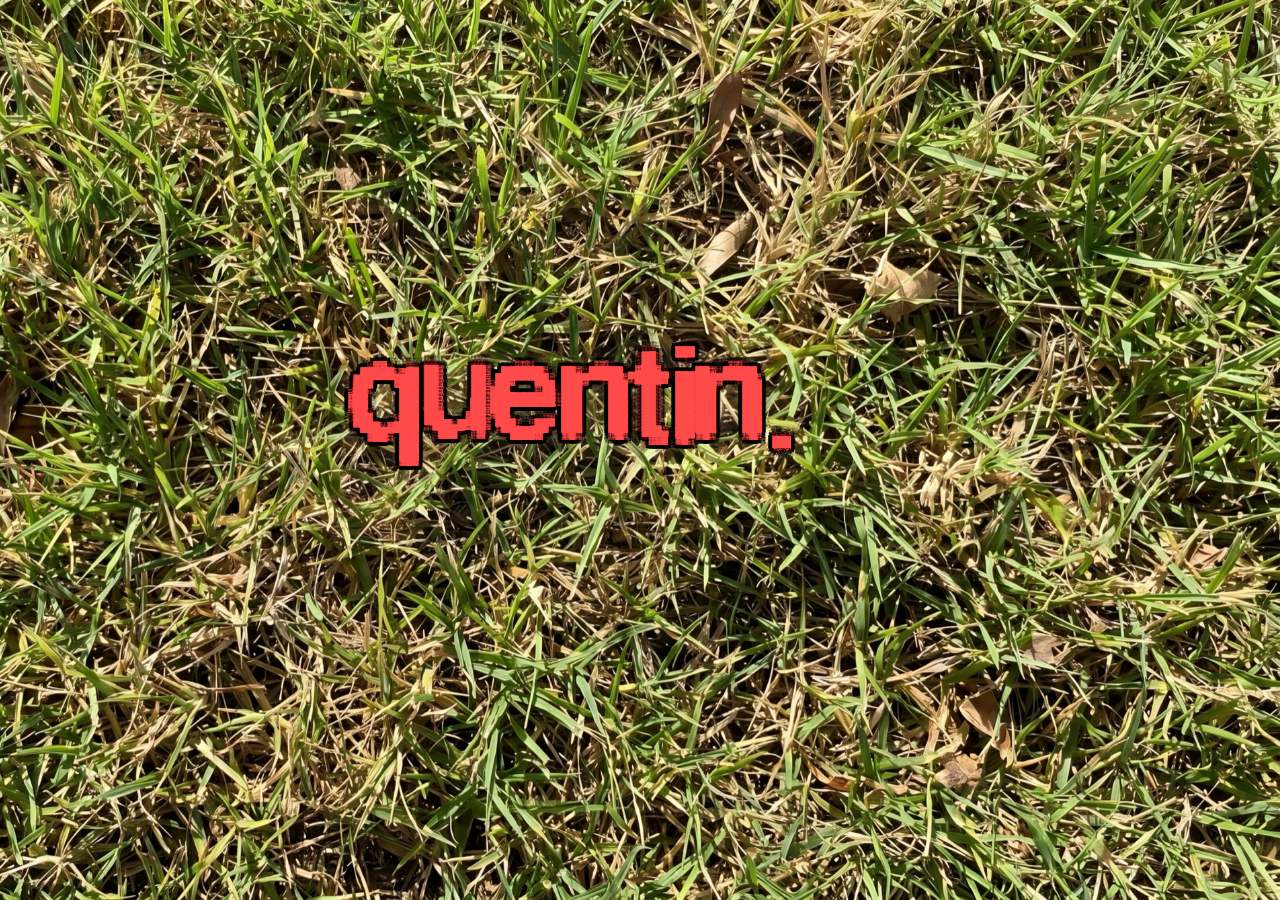
==== commit 58bc37ee: "Expand main menu: 50 channels, bigger text, full-page scroll, no chrome - Added items 16-50 (lifted " ====
--- a/index.html
+++ b/index.html
@@ -198,8 +198,112 @@
         <div class="menu-item" data-i="14" data-action="text" data-text="be kind. rewind." data-ms="1600" role="menuitem" tabindex="-1">
           <span class="menu-arrow">▶</span><span class="menu-num">15</span><span class="menu-label">be kind rewind</span>
         </div>
+        <div class="menu-item" data-i="15" data-action="tracking" role="menuitem" tabindex="-1">
+          <span class="menu-arrow">▶</span><span class="menu-num">16</span><span class="menu-label">tape error</span>
+        </div>
+        <div class="menu-item" data-i="16" data-action="static" role="menuitem" tabindex="-1">
+          <span class="menu-arrow">▶</span><span class="menu-num">17</span><span class="menu-label">white noise</span>
+        </div>
+        <div class="menu-item" data-i="17" data-action="text" data-text="no signal" data-ms="1400" role="menuitem" tabindex="-1">
+          <span class="menu-arrow">▶</span><span class="menu-num">18</span><span class="menu-label">signal lost</span>
+        </div>
+        <div class="menu-item" data-i="18" data-action="colorbars" role="menuitem" tabindex="-1">
+          <span class="menu-arrow">▶</span><span class="menu-num">19</span><span class="menu-label">test pattern</span>
+        </div>
+        <div class="menu-item" data-i="19" data-action="text" data-text="after hours" data-ms="1500" role="menuitem" tabindex="-1">
+          <span class="menu-arrow">▶</span><span class="menu-num">20</span><span class="menu-label">late night</span>
+        </div>
+        <div class="menu-item" data-i="20" data-action="text" data-text="the end" data-ms="1600" role="menuitem" tabindex="-1">
+          <span class="menu-arrow">▶</span><span class="menu-num">21</span><span class="menu-label">credits</span>
+        </div>
+        <div class="menu-item" data-i="21" data-action="text" data-text="be back soon" data-ms="1600" role="menuitem" tabindex="-1">
+          <span class="menu-arrow">▶</span><span class="menu-num">22</span><span class="menu-label">intermission</span>
+        </div>
+        <div class="menu-item" data-i="22" data-action="text" data-text="cc" data-ms="1200" role="menuitem" tabindex="-1">
+          <span class="menu-arrow">▶</span><span class="menu-num">23</span><span class="menu-label">closed caption</span>
+        </div>
+        <div class="menu-item" data-i="23" data-action="text" data-text="mono" data-ms="1200" role="menuitem" tabindex="-1">
+          <span class="menu-arrow">▶</span><span class="menu-num">24</span><span class="menu-label">mono</span>
+        </div>
+        <div class="menu-item" data-i="24" data-action="text" data-text="stereo" data-ms="1200" role="menuitem" tabindex="-1">
+          <span class="menu-arrow">▶</span><span class="menu-num">25</span><span class="menu-label">stereo</span>
+        </div>
+        <div class="menu-item" data-i="25" data-action="text" data-text="surround" data-ms="1300" role="menuitem" tabindex="-1">
+          <span class="menu-arrow">▶</span><span class="menu-num">26</span><span class="menu-label">surround</span>
+        </div>
+        <div class="menu-item" data-i="26" data-action="text" data-text="mute" data-ms="1200" role="menuitem" tabindex="-1">
+          <span class="menu-arrow">▶</span><span class="menu-num">27</span><span class="menu-label">mute</span>
+        </div>
+        <div class="menu-item" data-i="27" data-action="text" data-text="vol +" data-ms="1100" role="menuitem" tabindex="-1">
+          <span class="menu-arrow">▶</span><span class="menu-num">28</span><span class="menu-label">volume up</span>
+        </div>
+        <div class="menu-item" data-i="28" data-action="text" data-text="vol -" data-ms="1100" role="menuitem" tabindex="-1">
+          <span class="menu-arrow">▶</span><span class="menu-num">29</span><span class="menu-label">volume down</span>
+        </div>
+        <div class="menu-item" data-i="29" data-action="tracking" role="menuitem" tabindex="-1">
+          <span class="menu-arrow">▶</span><span class="menu-num">30</span><span class="menu-label">brightness</span>
+        </div>
+        <div class="menu-item" data-i="30" data-action="tracking" role="menuitem" tabindex="-1">
+          <span class="menu-arrow">▶</span><span class="menu-num">31</span><span class="menu-label">contrast</span>
+        </div>
+        <div class="menu-item" data-i="31" data-action="colorbars" role="menuitem" tabindex="-1">
+          <span class="menu-arrow">▶</span><span class="menu-num">32</span><span class="menu-label">tint</span>
+        </div>
+        <div class="menu-item" data-i="32" data-action="text" data-text="ch +" data-ms="1100" role="menuitem" tabindex="-1">
+          <span class="menu-arrow">▶</span><span class="menu-num">33</span><span class="menu-label">channel up</span>
+        </div>
+        <div class="menu-item" data-i="33" data-action="text" data-text="ch -" data-ms="1100" role="menuitem" tabindex="-1">
+          <span class="menu-arrow">▶</span><span class="menu-num">34</span><span class="menu-label">channel down</span>
+        </div>
+        <div class="menu-item" data-i="34" data-action="text" data-text="last ch" data-ms="1200" role="menuitem" tabindex="-1">
+          <span class="menu-arrow">▶</span><span class="menu-num">35</span><span class="menu-label">last channel</span>
+        </div>
+        <div class="menu-item" data-i="35" data-action="static" role="menuitem" tabindex="-1">
+          <span class="menu-arrow">▶</span><span class="menu-num">36</span><span class="menu-label">preview</span>
+        </div>
+        <div class="menu-item" data-i="36" data-action="tracking" role="menuitem" tabindex="-1">
+          <span class="menu-arrow">▶</span><span class="menu-num">37</span><span class="menu-label">info</span>
+        </div>
+        <div class="menu-item" data-i="37" data-action="text" data-text="guide" data-ms="1300" role="menuitem" tabindex="-1">
+          <span class="menu-arrow">▶</span><span class="menu-num">38</span><span class="menu-label">tv guide</span>
+        </div>
+        <div class="menu-item" data-i="38" data-action="text" data-text="setup" data-ms="1300" role="menuitem" tabindex="-1">
+          <span class="menu-arrow">▶</span><span class="menu-num">39</span><span class="menu-label">setup</span>
+        </div>
+        <div class="menu-item" data-i="39" data-action="text" data-text="clock" data-ms="1300" role="menuitem" tabindex="-1">
+          <span class="menu-arrow">▶</span><span class="menu-num">40</span><span class="menu-label">clock</span>
+        </div>
+        <div class="menu-item" data-i="40" data-action="text" data-text="timer" data-ms="1300" role="menuitem" tabindex="-1">
+          <span class="menu-arrow">▶</span><span class="menu-num">41</span><span class="menu-label">timer</span>
+        </div>
+        <div class="menu-item" data-i="41" data-action="text" data-text="eject ▲" data-ms="1500" role="menuitem" tabindex="-1">
+          <span class="menu-arrow">▶</span><span class="menu-num">42</span><span class="menu-label">eject</span>
+        </div>
+        <div class="menu-item" data-i="42" data-action="text" data-text="line 1" data-ms="1200" role="menuitem" tabindex="-1">
+          <span class="menu-arrow">▶</span><span class="menu-num">43</span><span class="menu-label">line in 1</span>
+        </div>
+        <div class="menu-item" data-i="43" data-action="text" data-text="line 2" data-ms="1200" role="menuitem" tabindex="-1">
+          <span class="menu-arrow">▶</span><span class="menu-num">44</span><span class="menu-label">line in 2</span>
+        </div>
+        <div class="menu-item" data-i="44" data-action="text" data-text="coax" data-ms="1200" role="menuitem" tabindex="-1">
+          <span class="menu-arrow">▶</span><span class="menu-num">45</span><span class="menu-label">coax</span>
+        </div>
+        <div class="menu-item" data-i="45" data-action="text" data-text="rca" data-ms="1200" role="menuitem" tabindex="-1">
+          <span class="menu-arrow">▶</span><span class="menu-num">46</span><span class="menu-label">rca</span>
+        </div>
+        <div class="menu-item" data-i="46" data-action="text" data-text="svhs" data-ms="1300" role="menuitem" tabindex="-1">
+          <span class="menu-arrow">▶</span><span class="menu-num">47</span><span class="menu-label">s-vhs</span>
+        </div>
+        <div class="menu-item" data-i="47" data-action="deadair" role="menuitem" tabindex="-1">
+          <span class="menu-arrow">▶</span><span class="menu-num">48</span><span class="menu-label">dead air 2</span>
+        </div>
+        <div class="menu-item" data-i="48" data-action="static" role="menuitem" tabindex="-1">
+          <span class="menu-arrow">▶</span><span class="menu-num">49</span><span class="menu-label">snow</span>
+        </div>
+        <div class="menu-item" data-i="49" data-action="poweroff" role="menuitem" tabindex="-1">
+          <span class="menu-arrow">▶</span><span class="menu-num">50</span><span class="menu-label">goodbye</span>
+        </div>
       </div>
-      <div class="menu-footer">▲▼ navigate &nbsp;&nbsp; enter select</div>
     </div>
 
     <div class="fx-static" id="fx-static" aria-hidden="true">
--- a/styles/scroll-scrub.css
+++ b/styles/scroll-scrub.css
@@ -1076,9 +1076,10 @@
       display: flex;
       flex-direction: column;
       align-items: center;
-      justify-content: center;
       gap: 1rem;
-      padding: 2rem;
+      padding: 0;
+      overflow-y: auto;
+      scrollbar-width: none;
       font-family: 'VCR OSD Mono', ui-monospace, monospace;
       color: #fff5c4;
       letter-spacing: 0.06em;
@@ -1101,21 +1102,19 @@
       opacity: 1;
       pointer-events: auto;
     }
+    .menu::-webkit-scrollbar { display: none; }
     .menu-header {
-      font-size: clamp(1.2rem, 4.5vw, 1.8rem);
-      margin-bottom: 0.4rem;
+      font-size: clamp(1.5rem, 5.5vw, 2.2rem);
+      margin-top: 2rem;
+      margin-bottom: 0.5rem;
     }
     .menu-list {
       display: flex;
       flex-direction: column;
       gap: 0.25em;
-      font-size: clamp(0.95rem, 3.4vw, 1.5rem);
-      max-height: calc(100vh - 9rem);
-      max-height: calc(100dvh - 9rem);
-      overflow-y: auto;
-      scrollbar-width: none;
-    }
-    .menu-list::-webkit-scrollbar { display: none; }
+      font-size: clamp(1.6rem, 6.5vw, 2.6rem);
+      padding-bottom: 2rem;
+    }
     .menu-item {
       display: grid;
       grid-template-columns: 1.4em 2.4em auto;
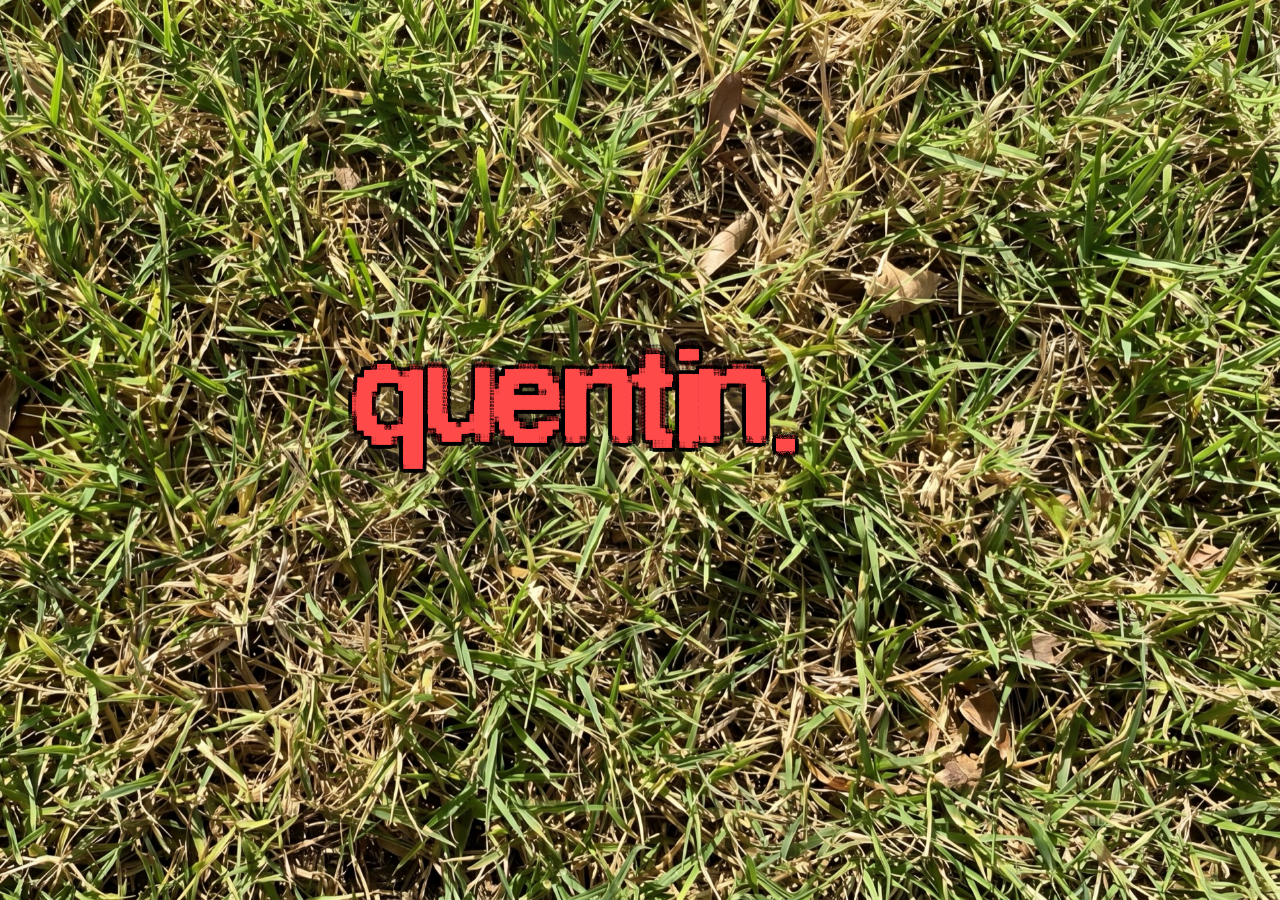
==== commit d37360ad: "Wire "pray i die" menu item to prayidie.com Co-Authored-By: Claude Opus 4.7 (1M context) <noreply@an" ====
--- a/index.html
+++ b/index.html
@@ -153,7 +153,7 @@
     <div class="menu" id="menu" role="menu" aria-label="Main menu">
       <div class="menu-header">─ main menu ─</div>
       <div class="menu-list" id="menu-list">
-        <div class="menu-item selected" data-i="0" data-action="open" data-url="#" role="menuitem" tabindex="-1">
+        <div class="menu-item selected" data-i="0" data-action="open" data-url="https://prayidie.com" role="menuitem" tabindex="-1">
           <span class="menu-arrow">▶</span><span class="menu-num">01</span><span class="menu-label">pray i die</span>
         </div>
         <div class="menu-item" data-i="1" data-action="open" data-url="#" role="menuitem" tabindex="-1">
